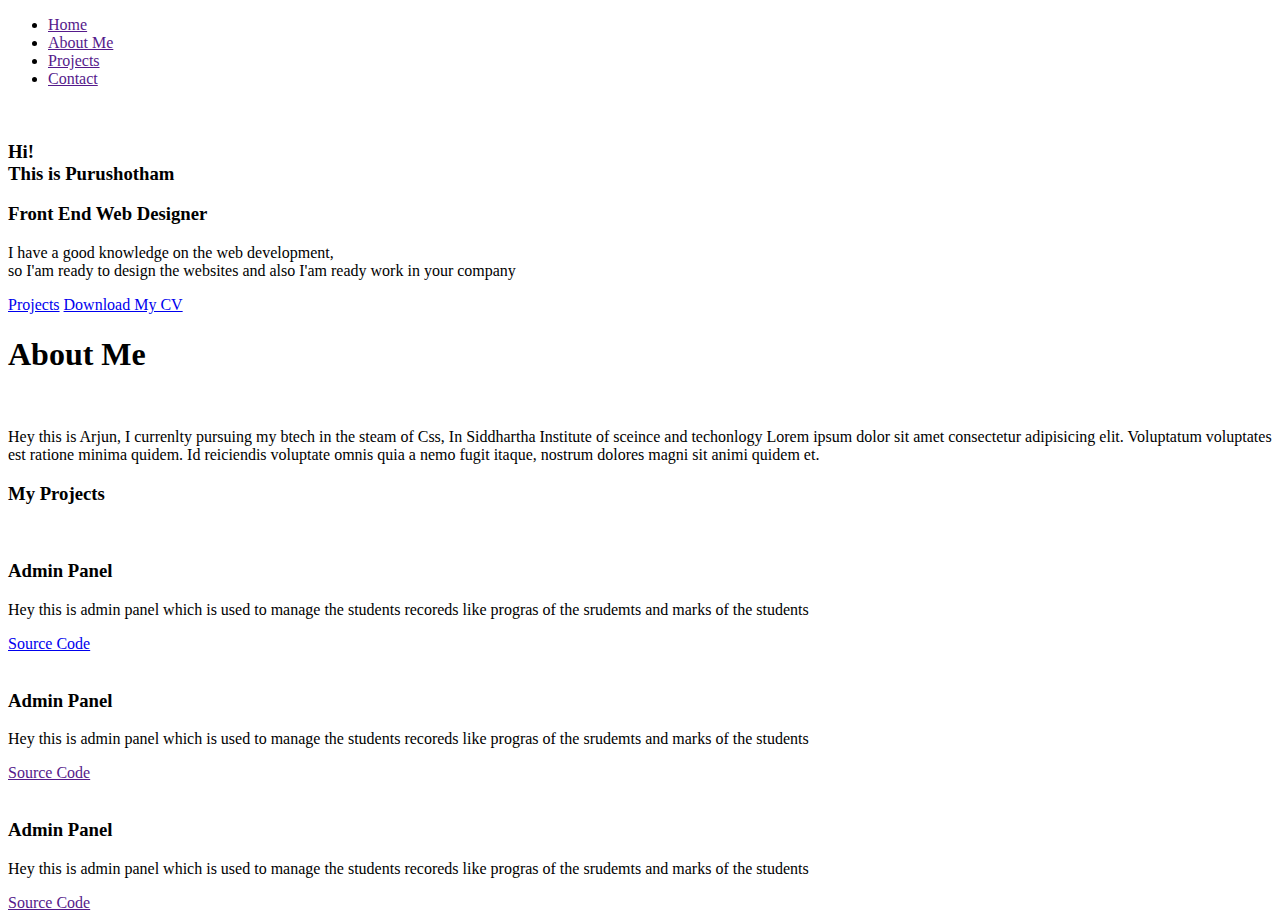
==== index.html @ fcef6766 "Add files via upload" ====
<!DOCTYPE html>
<html lang="en">

<head>
    <meta charset="UTF-8">
    <meta name="viewport" content="width=device-width, initial-scale=1.0">
    <link rel="stylesheet" href="style.css">
    <title>Purushotham Kandheri Portfolio Website</title>


    <!-- this are the libraries for the google fonts -->
    <link rel="preconnect" href="https://fonts.googleapis.com">
    <link rel="preconnect" href="https://fonts.gstatic.com" crossorigin>
    <link href="https://fonts.googleapis.com/css2?family=Bebas+Neue&display=swap" rel="stylesheet">



    <!-- font awensome link libraies  -->
    <link rel="stylesheet" href="https://cdnjs.cloudflare.com/ajax/libs/font-awesome/6.6.0/css/all.min.css" integrity="sha512-Kc323vGBEqzTmouAECnVceyQqyqdsSiqLQISBL29aUW4U/M7pSPA/gEUZQqv1cwx4OnYxTxve5UMg5GT6L4JJg==" crossorigin="anonymous" referrerpolicy="no-referrer"
    />
</head>

<body>

    <!-- from here the website starts -->
    <header>

        <div class="navbar">

            <!-- <div class="logo">
                <img src="images/logo image.jpg" alt="">
            </div> -->

            <div class="menu-icon">
                <i class="fa-solid fa-bars"></i>
            </div>

            <nav>
                <ul>
                    <li><a href="">Home</a></li>
                    <li><a href="">About Me</a></li>
                    <li><a href="">Projects</a></li>
                    <li><a href="">Contact</a></li>
                </ul>
            </nav>


        </div>

        <!-- the websites should strat with the content  -->


        <div class="profile-content">

            <!-- profile pic -->
            <div class="profile-photo">
                <img src="images/profile-pic.avif" alt="">
            </div>

            <!-- content -->

            <div class="total-content">

                <div class="name">
                    <h3> <span>Hi!</span> <br> This is
                        <highlight>Purushotham</highlight>
                    </h3>
                </div>
                <div class="designation">
                    <h3>Front End Web Designer</h3>
                </div>
                <div class="about-me">
                    <p>I have a good knowledge on the web development,<br> so I'am ready to design the websites and also I'am ready work in your company </p>
                </div>
                <div class="home-page-btns">
                    <!-- Hire me buttons -->
                    <a href="#projects">Projects</a>
                    <a href="CV Purushotham Kandheri.pdf" download id="Download">Download My CV <i class="fa-solid fa-circle-down"></i></a>
                </div>

                <!-- social media icons -->

                <div class="social-media-icons">
                    <a href=""><i class="fa-brands fa-square-instagram"></i></a>
                    <a href="https://www.linkedin.com/in/purushotham-kandheri/"><i class="fa-brands fa-linkedin"></i></a>
                    <a href=""><i class="fa-brands fa-square-github"></i></a>
                    <a href=""><i class="fa-brands fa-square-twitter"></i></a>
                </div>
            </div>

        </div>
    </header>

    <!-- about section start from here -->


    <section class="about">

        <div class="about-profile-container">
            <h1>About Me</h1>
            <!-- profile pic -->
            <div class="about-profile-pic">
                <img src="images/about-profile-pic.webp" alt="">
            </div>

            <!-- about me content -->
            <div class="about-me-content">
                <p>Hey this is Arjun, I currenlty pursuing my btech in the steam of Css, In Siddhartha Institute of sceince and techonlogy Lorem ipsum dolor sit amet consectetur adipisicing elit. Voluptatum voluptates est ratione minima quidem. Id reiciendis
                    voluptate omnis quia a nemo fugit itaque, nostrum dolores magni sit animi quidem et.</p>
            </div>

            <!-- social media icons -->

            <div class="social-media-icons-about">
                <a href=""><i class="fa-brands fa-square-instagram"></i></a>
                <a href="https://www.linkedin.com/in/purushotham-kandheri/"><i class="fa-brands fa-linkedin"></i></a>
                <a href=""><i class="fa-brands fa-square-github"></i></a>
                <a href=""><i class="fa-brands fa-square-twitter"></i></a>
            </div>
        </div>



    </section>

    <!-- project secrtion -->

    <section class="Projects" id="projects">


        <div class="project-section-title">
            <h3>My Projects</h3>
        </div>

        <div class="project-container">
            <!-- project card - 1 -->
            <div class="projects-card">

                <div class="project-image">
                    <img src="images/Project-1 image.png" alt="">
                </div>

                <div class="project-title">
                    <h3>Admin Panel</h3>
                </div>

                <div class="project-discription">
                    <p>Hey this is admin panel which is used to manage the students recoreds like progras of the srudemts and marks of the students</p>
                </div>

                <div class="project-source-code">
                    <a href="https://fontawesome.com/search?q=menu&o=r">Source Code</a>
                </div>
            </div>
            <!-- project card - 2 -->
            <div class="projects-card">

                <div class="project-image">
                    <img src="images/Project-1 image.png" alt="">
                </div>

                <div class="project-title">
                    <h3>Admin Panel</h3>
                </div>

                <div class="project-discription">
                    <p>Hey this is admin panel which is used to manage the students recoreds like progras of the srudemts and marks of the students</p>
                </div>

                <div class="project-source-code">
                    <a href="">Source Code</a>
                </div>
            </div>
            <!-- project card - 3 -->
            <div class="projects-card">

                <div class="project-image">
                    <img src="images/Project-1 image.png" alt="">
                </div>

                <div class="project-title">
                    <h3>Admin Panel</h3>
                </div>

                <div class="project-discription">
                    <p>Hey this is admin panel which is used to manage the students recoreds like progras of the srudemts and marks of the students</p>
                </div>

                <div class="project-source-code">
                    <a href="">Source Code</a>
                </div>
            </div>
        </div>
    </section>
</body>

</html>
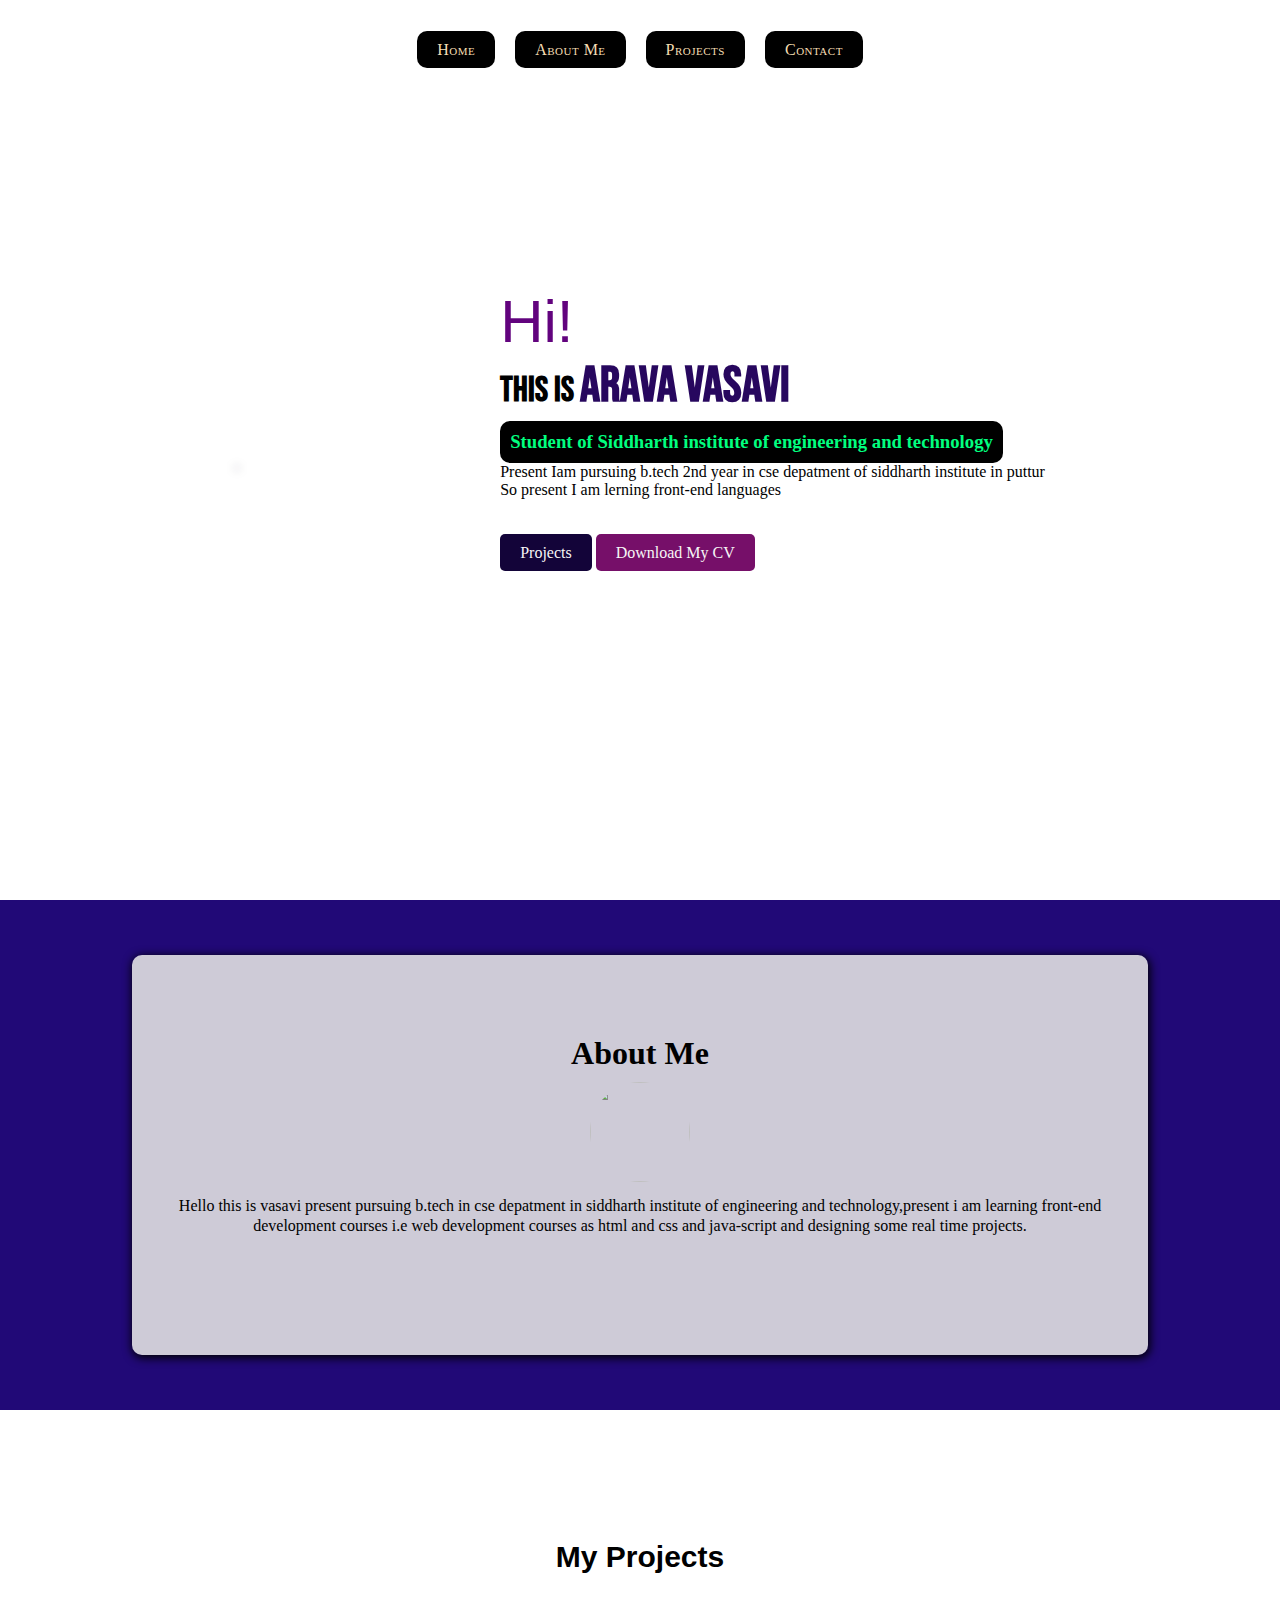
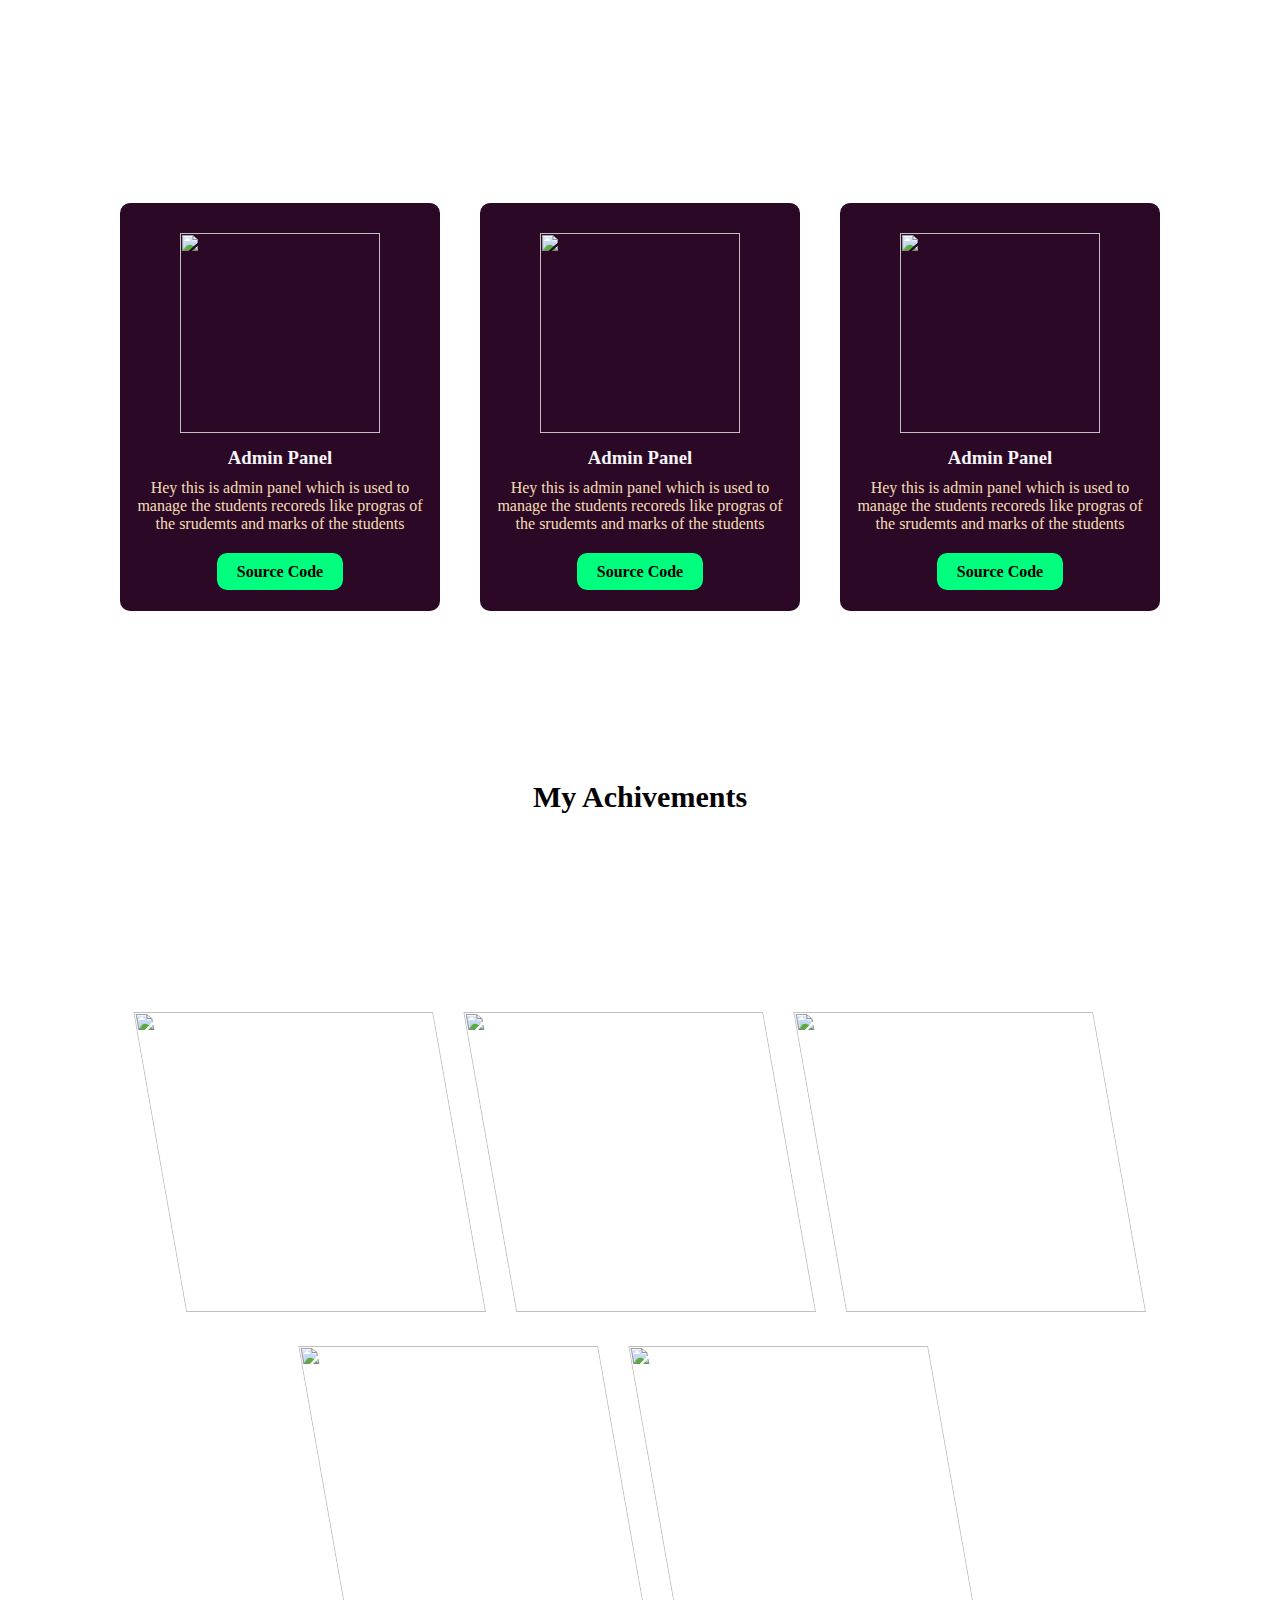
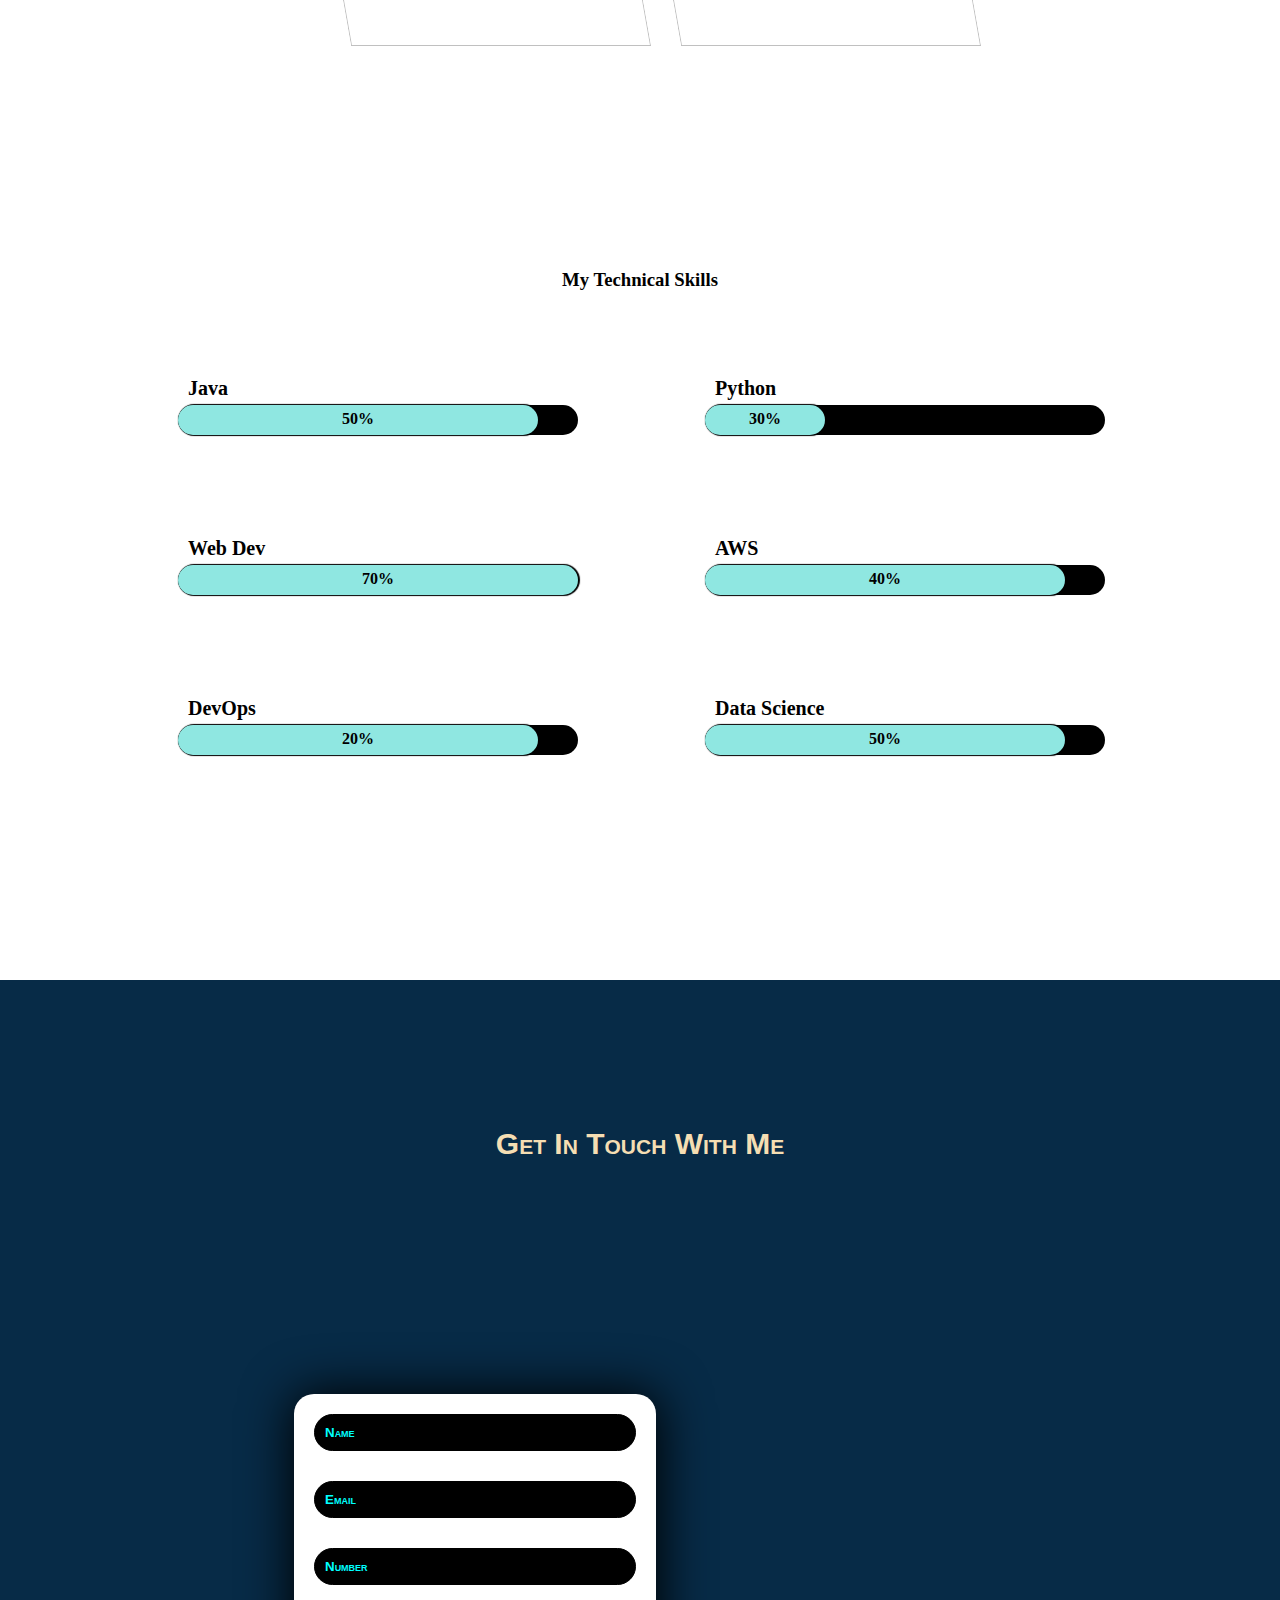
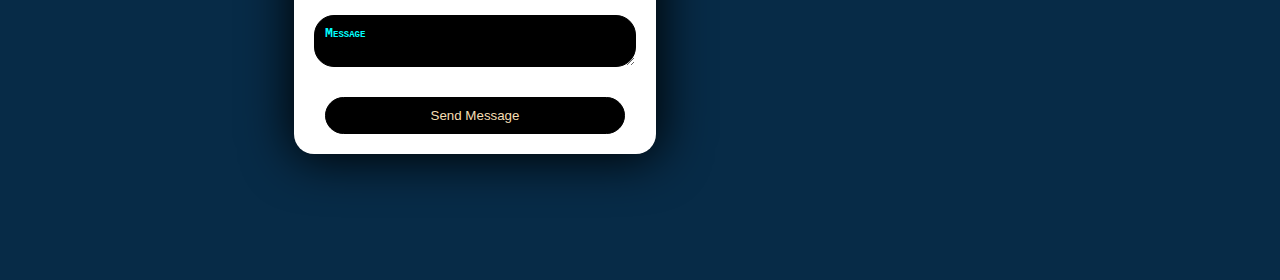
==== commit 4a5c87b9: "added new file" ====
--- a/index.html
+++ b/index.html
@@ -1,197 +1,350 @@
-<!DOCTYPE html>
-<html lang="en">
-
-<head>
-    <meta charset="UTF-8">
-    <meta name="viewport" content="width=device-width, initial-scale=1.0">
-    <link rel="stylesheet" href="style.css">
-    <title>Purushotham Kandheri Portfolio Website</title>
-
-
-    <!-- this are the libraries for the google fonts -->
-    <link rel="preconnect" href="https://fonts.googleapis.com">
-    <link rel="preconnect" href="https://fonts.gstatic.com" crossorigin>
-    <link href="https://fonts.googleapis.com/css2?family=Bebas+Neue&display=swap" rel="stylesheet">
-
-
-
-    <!-- font awensome link libraies  -->
-    <link rel="stylesheet" href="https://cdnjs.cloudflare.com/ajax/libs/font-awesome/6.6.0/css/all.min.css" integrity="sha512-Kc323vGBEqzTmouAECnVceyQqyqdsSiqLQISBL29aUW4U/M7pSPA/gEUZQqv1cwx4OnYxTxve5UMg5GT6L4JJg==" crossorigin="anonymous" referrerpolicy="no-referrer"
-    />
-</head>
-
-<body>
-
-    <!-- from here the website starts -->
-    <header>
-
-        <div class="navbar">
-
-            <!-- <div class="logo">
-                <img src="images/logo image.jpg" alt="">
-            </div> -->
-
-            <div class="menu-icon">
-                <i class="fa-solid fa-bars"></i>
-            </div>
-
-            <nav>
-                <ul>
-                    <li><a href="">Home</a></li>
-                    <li><a href="">About Me</a></li>
-                    <li><a href="">Projects</a></li>
-                    <li><a href="">Contact</a></li>
-                </ul>
-            </nav>
-
-
-        </div>
-
-        <!-- the websites should strat with the content  -->
-
-
-        <div class="profile-content">
-
-            <!-- profile pic -->
-            <div class="profile-photo">
-                <img src="images/profile-pic.avif" alt="">
-            </div>
-
-            <!-- content -->
-
-            <div class="total-content">
-
-                <div class="name">
-                    <h3> <span>Hi!</span> <br> This is
-                        <highlight>Purushotham</highlight>
-                    </h3>
-                </div>
-                <div class="designation">
-                    <h3>Front End Web Designer</h3>
-                </div>
-                <div class="about-me">
-                    <p>I have a good knowledge on the web development,<br> so I'am ready to design the websites and also I'am ready work in your company </p>
-                </div>
-                <div class="home-page-btns">
-                    <!-- Hire me buttons -->
-                    <a href="#projects">Projects</a>
-                    <a href="CV Purushotham Kandheri.pdf" download id="Download">Download My CV <i class="fa-solid fa-circle-down"></i></a>
-                </div>
-
-                <!-- social media icons -->
-
-                <div class="social-media-icons">
-                    <a href=""><i class="fa-brands fa-square-instagram"></i></a>
-                    <a href="https://www.linkedin.com/in/purushotham-kandheri/"><i class="fa-brands fa-linkedin"></i></a>
-                    <a href=""><i class="fa-brands fa-square-github"></i></a>
-                    <a href=""><i class="fa-brands fa-square-twitter"></i></a>
-                </div>
-            </div>
-
-        </div>
-    </header>
-
-    <!-- about section start from here -->
-
-
-    <section class="about">
-
-        <div class="about-profile-container">
-            <h1>About Me</h1>
-            <!-- profile pic -->
-            <div class="about-profile-pic">
-                <img src="images/about-profile-pic.webp" alt="">
-            </div>
-
-            <!-- about me content -->
-            <div class="about-me-content">
-                <p>Hey this is Arjun, I currenlty pursuing my btech in the steam of Css, In Siddhartha Institute of sceince and techonlogy Lorem ipsum dolor sit amet consectetur adipisicing elit. Voluptatum voluptates est ratione minima quidem. Id reiciendis
-                    voluptate omnis quia a nemo fugit itaque, nostrum dolores magni sit animi quidem et.</p>
-            </div>
-
-            <!-- social media icons -->
-
-            <div class="social-media-icons-about">
-                <a href=""><i class="fa-brands fa-square-instagram"></i></a>
-                <a href="https://www.linkedin.com/in/purushotham-kandheri/"><i class="fa-brands fa-linkedin"></i></a>
-                <a href=""><i class="fa-brands fa-square-github"></i></a>
-                <a href=""><i class="fa-brands fa-square-twitter"></i></a>
-            </div>
-        </div>
-
-
-
-    </section>
-
-    <!-- project secrtion -->
-
-    <section class="Projects" id="projects">
-
-
-        <div class="project-section-title">
-            <h3>My Projects</h3>
-        </div>
-
-        <div class="project-container">
-            <!-- project card - 1 -->
-            <div class="projects-card">
-
-                <div class="project-image">
-                    <img src="images/Project-1 image.png" alt="">
-                </div>
-
-                <div class="project-title">
-                    <h3>Admin Panel</h3>
-                </div>
-
-                <div class="project-discription">
-                    <p>Hey this is admin panel which is used to manage the students recoreds like progras of the srudemts and marks of the students</p>
-                </div>
-
-                <div class="project-source-code">
-                    <a href="https://fontawesome.com/search?q=menu&o=r">Source Code</a>
-                </div>
-            </div>
-            <!-- project card - 2 -->
-            <div class="projects-card">
-
-                <div class="project-image">
-                    <img src="images/Project-1 image.png" alt="">
-                </div>
-
-                <div class="project-title">
-                    <h3>Admin Panel</h3>
-                </div>
-
-                <div class="project-discription">
-                    <p>Hey this is admin panel which is used to manage the students recoreds like progras of the srudemts and marks of the students</p>
-                </div>
-
-                <div class="project-source-code">
-                    <a href="">Source Code</a>
-                </div>
-            </div>
-            <!-- project card - 3 -->
-            <div class="projects-card">
-
-                <div class="project-image">
-                    <img src="images/Project-1 image.png" alt="">
-                </div>
-
-                <div class="project-title">
-                    <h3>Admin Panel</h3>
-                </div>
-
-                <div class="project-discription">
-                    <p>Hey this is admin panel which is used to manage the students recoreds like progras of the srudemts and marks of the students</p>
-                </div>
-
-                <div class="project-source-code">
-                    <a href="">Source Code</a>
-                </div>
-            </div>
-        </div>
-    </section>
-</body>
-
+<!DOCTYPE html>
+<html lang="en">
+
+<head>
+    <meta charset="UTF-8">
+    <meta name="viewport" content="width=device-width, initial-scale=1.0">
+    <link rel="stylesheet" href="indexhtml.css">
+    <title>Arava vasavi Portfolio Website</title>
+
+
+    <!-- this are the libraries for the google fonts -->
+    <link rel="preconnect" href="https://fonts.googleapis.com">
+    <link rel="preconnect" href="https://fonts.gstatic.com" crossorigin>
+    <link href="https://fonts.googleapis.com/css2?family=Bebas+Neue&display=swap" rel="stylesheet">
+
+
+
+    <!-- font awensome link libraies  -->
+    <link rel="stylesheet" href="https://cdnjs.cloudflare.com/ajax/libs/font-awesome/6.6.0/css/all.min.css" integrity="sha512-Kc323vGBEqzTmouAECnVceyQqyqdsSiqLQISBL29aUW4U/M7pSPA/gEUZQqv1cwx4OnYxTxve5UMg5GT6L4JJg==" crossorigin="anonymous" referrerpolicy="no-referrer"
+    />
+</head>
+
+<body>
+
+    <!-- from here the website starts -->
+    <header>
+
+        <div class="navbar">
+
+            <!-- <div class="logo">
+                <img src="images/logo image.jpg" alt="">
+            </div> -->
+
+            <div class="menu-icon">
+              <i class="fa-solid fa-bars"></i>
+            </div>
+
+            <nav>
+                <ul>
+                    <li><a href="">Home</a></li>
+                    <li><a href="">About Me</a></li>
+                    <li><a href="">Projects</a></li>
+                    <li><a href="">Contact</a></li>
+                </ul>
+            </nav>
+
+
+        </div>
+
+        <!-- the websites should strat with the content  -->
+
+
+        <div class="profile-content">
+
+            <!-- profile pic -->
+            <div class="profile-photo">
+                <img src="c:\Users\arava\OneDrive\Pictures\Camera Roll\vasa.jpg" alt="">
+            </div>
+
+            <!-- content -->
+
+            <div class="total-content">
+
+                <div class="name">
+                    <h3> <span>Hi!</span> <br> This is
+                        <highlight>Arava vasavi</highlight>
+                    </h3>
+                </div>
+                <div class="designation">
+                    <h3>Student of Siddharth institute of engineering and technology</h3>
+                    <p>Present Iam pursuing b.tech 2nd year in cse depatment of siddharth institute in puttur <br> So present I am lerning front-end languages </p>
+                </div>
+                <div class="home-page-btns">
+                    <!-- Hire me buttons -->
+                    <a href="#projects">Projects</a>
+                    <a href="c:\Users\arava\OneDrive\Pictures\Camera Roll\cv.jpg" download id="Download">Download My CV <i class="fa-solid fa-circle-down"></i></a>
+                </div>
+
+                <!-- social media icons -->
+
+                <div class="social-media-icons">
+                    <a href=""><i class="fa-brands fa-square-instagram"></i></a>
+                    <a href="https://www.linkedin.com/in/purushotham-kandheri/"><i class="fa-brands fa-linkedin"></i></a>
+                    <a href=""><i class="fa-brands fa-square-github"></i></a>
+                    <a href=""><i class="fa-brands fa-square-twitter"></i></a>
+                </div>
+            </div>
+
+        </div>
+    </header>
+
+    <!-- about section start from here -->
+
+
+    <section class="about">
+
+        <div class="about-profile-container">
+            <h1>About Me</h1>
+            <!-- profile pic -->
+            <div class="about-profile-pic">
+                <img src="c:\Users\arava\OneDrive\Pictures\Camera Roll\vasa.jpg" alt="">
+            </div>
+
+            <!-- about me content -->
+            <div class="about-me-content">
+                <p>Hello this is vasavi present pursuing b.tech in cse depatment in siddharth institute of engineering and  technology,present i am learning front-end development courses 
+                    i.e web development courses as html and css and java-script and designing some real time projects.
+                </p>
+            </div>
+
+            <!-- social media icons -->
+
+            <div class="social-media-icons-about">
+                <a href=""><i class="fa-brands fa-square-instagram"></i></a>
+                <a href="https://www.linkedin.com/in/arava-vasavi-3314682b7/?lipi=urn%3Ali%3Apage%3Ad_flagship3_feed%3BKDUOK2qYQQu0h6FYlkZNrw%3D%3D"><i class="fa-brands fa-linkedin"></i></a>
+                <a href=""><i class="fa-brands fa-square-github"></i></a>
+                <a href=""><i class="fa-brands fa-square-twitter"></i></a>
+            </div>
+        </div>
+
+
+
+    </section>
+
+    <!-- project secrtion -->
+
+    <section class="Projects" id="projects">
+
+
+        <div class="project-section-title">
+            <h3>My Projects</h3>
+        </div>
+
+        <div class="project-container">
+            <!-- project card - 1 -->
+            <div class="projects-card">
+
+                <div class="project-image">
+                    <img src="file:///C:/Users/arava/OneDrive/Desktop/html/idcard.html" alt="">
+                </div>
+
+                <div class="project-title">
+                    <h3>Admin Panel</h3>
+                </div>
+
+                <div class="project-discription">
+                    <p>Hey this is admin panel which is used to manage the students recoreds like progras of the srudemts and marks of the students</p>
+                </div>
+
+                <div class="project-source-code">
+                    <a href="https://fontawesome.com/search?q=menu&o=r">Source Code</a>
+                </div>
+            </div>
+            <!-- project card - 2 -->
+            <div class="projects-card">
+
+                <div class="project-image">
+                    <img src="images/Project-1 image.png" alt="">
+                </div>
+
+                <div class="project-title">
+                    <h3>Admin Panel</h3>
+                </div>
+
+                <div class="project-discription">
+                    <p>Hey this is admin panel which is used to manage the students recoreds like progras of the srudemts and marks of the students</p>
+                </div>
+
+                <div class="project-source-code">
+                    <a href="">Source Code</a>
+                </div>
+            </div>
+            <!-- project card - 3 -->
+            <div class="projects-card">
+
+                <div class="project-image">
+                    <img src="images/Project-1 image.png" alt="">
+                </div>
+
+                <div class="project-title">
+                    <h3>Admin Panel</h3>
+                </div>
+
+                <div class="project-discription">
+                    <p>Hey this is admin panel which is used to manage the students recoreds like progras of the srudemts and marks of the students</p>
+                </div>
+
+                <div class="project-source-code">
+                    <a href="">Source Code</a>
+                </div>
+            </div>
+        </div>
+    </section>
+
+
+
+
+    <!-- certificate sections  -->
+
+
+    <section class="Certificate-section">
+        <div class="certificate-section-title">
+            <h3>My Achivements</h3>
+        </div>
+        <div class="cerificate-holder">
+            <div class="certificate">
+                <a href="images/certificate-1.webp"> <img src="images/certificate-1.webp" alt=""></a>
+            </div>
+            <div class="certificate">
+                <a href="images/certificate-2.webp"> <img src="images/certificate-2.webp" alt=""></a>
+            </div>
+            <div class="certificate">
+                <a href="images/certificate-3.webp"> <img src="images/certificate-3.webp" alt=""> </a>
+            </div>
+            <div class="certificate">
+                <a href="images/certificate-4.webp"> <img src="images/certificate-4.webp" alt=""></a>
+            </div>
+            <div class="certificate" id="top-certificate">
+                <a href="images/certificate-5.webp"> <img src="images/certificate-5.webp" alt=""></a>
+            </div>
+            
+        </div>
+    </section>
+
+
+    <!-- skills sections design -->
+    <div class="skills">
+
+
+        <h3>My Technical Skills</h3>
+
+
+        <div class="skill-sets">
+
+
+            <div class="skill-board">
+
+                <label>Java</label>
+                <div class="java-outer-box">
+
+                    <div class="java-prograss prograss">
+                        <h4>50%</h4>
+                    </div>
+
+                </div>
+            </div>
+
+            <div class="skill-board">
+
+                <label>Python</label>
+                <div class="python-outer-box">
+
+                    <div class="python-prograss prograss">
+                        <h4>30%</h4>
+                    </div>
+
+                </div>
+            </div>
+
+            <div class="skill-board">
+
+                <label>Web Dev</label>
+                <div class="web-outer-box">
+
+                    <div class="web-prograss prograss">
+                        <h4>70%</h4>
+                    </div>
+
+                </div>
+            </div>
+
+            <div class="skill-board">
+
+                <label>AWS</label>
+                <div class="aws-outer-box">
+
+                    <div class="aws-prograss prograss">
+                        <h4>40%</h4>
+                    </div>
+
+                </div>
+            </div>
+
+            <div class="skill-board">
+
+                <label>DevOps</label>
+                <div class="aws-outer-box">
+
+                    <div class="aws-prograss prograss">
+                        <h4>20%</h4>
+                    </div>
+
+                </div>
+            </div>
+
+            <div class="skill-board">
+
+                <label>Data Science</label>
+                <div class="aws-outer-box">
+
+                    <div class="aws-prograss prograss">
+                        <h4>50%</h4>
+                    </div>
+
+                </div>
+            </div>
+        </div>
+
+    </div>
+
+
+
+    <!-- contact section design  -->
+
+    <div class="contact">
+
+        <div class="contact-title">
+            <h3>Get In Touch With Me</h3>
+        </div>
+
+        <div class="contact-holder">
+
+            <form>
+                <input type="text" name="" id="" placeholder="Name">
+                <input type="email" name="" id="" placeholder="Email">
+                <input type="ph" name="" id="" placeholder="Number">
+                <textarea name="" id="" value="Message " placeholder="Message"></textarea>
+                <input type="submit" value="Send Message" name="" id="">
+            </form>
+
+            <!-- google map dsign  -->
+            <div class="google-map">
+                <iframe src="https://maps.app.goo.gl/ZzDZdHCEJAVnCREMA"
+                    style="border:0;" allowfullscreen="" loading="lazy" referrerpolicy="no-referrer-when-downgrade"></iframe>
+            </div>
+
+            <!-- social - media icons -->
+
+            <div class="contact-social-media-icons">
+                <a href=""><i class="fa-brands fa-square-instagram"></i></a>
+                <a href="https://www.linkedin.com/in/arava-vasavi-3314682b7/?lipi=urn%3Ali%3Apage%3Ad_flagship3_feed%3BKDUOK2qYQQu0h6FYlkZNrw%3D%3D"><i class="fa-brands fa-linkedin"></i></a>
+            
+                <a href=""><i class="fa-brands fa-square-github"></i></a>
+                <a href=""><i class="fa-brands fa-square-twitter"></i></a>
+            </div>
+        </div>
+    </div>
+</body>
+
 </html>--- a/indexhtml.css
+++ b/indexhtml.css
@@ -0,0 +1,626 @@
+* {
+    margin: 0;
+    padding: 0;
+    border: 0;
+}
+
+html,
+body {
+    overflow-x: hidden;
+   scroll-behavior: smooth;
+}
+
+header {
+    min-height: 100vh;
+    max-width: 100%;
+    background: #fff;
+}
+
+
+.navbar {
+    min-height: 100px;
+    max-width: 100%;
+    /* background-image: linear-gradient(to right top, #d16ba5, #c777b9, #ba83ca, #aa8fd8, #9a9ae1, #8aa7ec, #79b3f4, #69bff8, #52cffe, #41dfff, #46eefa, #5ffbf1); */
+    display: flex;
+    align-items: center;
+    justify-content: center;
+}
+
+
+.navbar ul {
+    display: flex;
+    align-items: center;
+    justify-content: center;
+}
+
+li {
+    list-style: none;
+}
+
+.navbar a {
+    margin: 10px;
+    background: #000;
+    color: wheat;
+    text-decoration: none;
+    padding: 10px 20px;
+    border-radius: 10px;
+    font-variant: small-caps;
+    letter-spacing: normal;
+    letter-spacing: .5px;
+    transition: .5s;
+}
+
+.navbar a:hover {
+    background-image: linear-gradient(to right top, #d16ba5, #c777b9, #ba83ca, #aa8fd8, #9a9ae1, #8aa7ec, #79b3f4, #69bff8, #52cffe, #41dfff, #46eefa, #5ffbf1);
+    color: #000;
+    box-shadow: 1px 1px 2px 3px rgb(33, 52, 136);
+    font-weight: bolder;
+}
+
+.profile-content {
+    min-height: 80vh;
+    max-width: 100%;
+    display: flex;
+    align-items: center;
+    justify-content: space-evenly;
+    flex-direction: row;
+    gap: 30px;
+}
+
+@media(max-width:768px) {
+    .profile-content {
+        flex-direction: column-reverse;
+        padding: 20px;
+    }
+}
+
+.name {
+    font-family: "Bebas Neue", sans-serif;
+    font-weight: 400;
+    font-style: normal;
+    font-size: 30px;
+}
+
+.name span {
+    color: #62037e;
+    font-size: 60px;
+    font-family: 'Franklin Gothic Medium', 'Arial Narrow', Arial, sans-serif;
+    font-weight: 400;
+    font-style: normal;
+}
+
+.designation h3 {
+    color: springgreen;
+    background: black;
+    width: fit-content;
+    padding: 10px;
+    border-radius: 10px;
+}
+
+highlight {
+    font-size: 50px;
+    color: #27075e;
+}
+
+.about-me {
+    margin-top: 15px;
+}
+
+.about-me p {
+    font-size: 18px;
+}
+
+.home-page-btns {
+    min-height: 50px;
+    max-width: 100%;
+    margin-top: 40px;
+}
+
+.home-page-btns a {
+    text-decoration: none;
+    background: rgb(19, 4, 57);
+    color: rgb(246, 246, 246);
+    padding: 10px 20px;
+    border-radius: 5px;
+}
+
+.total-content {
+    display: flex;
+    align-items: start;
+    justify-content: space-around;
+    flex-direction: column;
+    gap: 5px;
+}
+
+#Download {
+    background: #760f69;
+}
+
+.profile-photo img {
+    height: 400px;
+    border-radius: 10px;
+    box-shadow: 2px 3px 10px 1px rgb(33, 14, 50);
+}
+
+.social-media-icons {
+    min-height: 10px;
+    max-width: fit-content;
+    background: transparent;
+    display: flex;
+    align-items: center;
+    justify-content: space-around;
+    flex-wrap: wrap;
+}
+
+.social-media-icons i {
+    padding: 10px;
+    font-size: 30px;
+    transition: .5s;
+}
+
+@media(max-width:768px) {
+    nav {
+        display: none;
+    }
+}
+
+.menu-icon {
+    position: absolute;
+    float: center;
+    left: 30px;
+    top: 10px;
+    display:none;
+}
+
+.menu-icon i {
+    font-size: 50px;
+    margin: 10px;
+}
+
+@media(max-width:768px) {
+    .menu-icon {
+        display: block;
+    }
+}
+
+.social-media-icons i:hover {
+    transform: translateY(-10px);
+}
+
+
+/* about section design */
+
+.about {
+    min-height: 50vh;
+    max-width: 100%;
+    display: flex;
+    align-items: center;
+    justify-content: center;
+    background: #210977;
+    padding: 30px;
+}
+
+.about-profile-pic img {
+    height: 100px;
+    width: 100px;
+    border-radius: 50%;
+}
+
+.about-profile-container {
+    min-height: 40vh;
+    max-width: 80%;
+    background: rgba(225, 225, 225, .9);
+    display: flex;
+    align-items: center;
+    justify-content: center;
+    flex-direction: column;
+    padding: 20px;
+    border-radius: 10px;
+    box-shadow: 1px 2px 10px 1px black;
+    color: black;
+    position: relative;
+    text-align: center;
+}
+
+
+/* .about-profile-container h1 {
+    position: absolute;
+    float: left;
+    left: 10px;
+    top: 10px;
+} */
+
+.about-profile-container h1 {
+    margin-top: 10px;
+    margin-bottom: 10px;
+}
+
+.about-me-content p {
+    line-height: 20px;
+    text-align: center;
+    margin-top: 10px;
+}
+
+.social-media-icons-about {
+    margin-top: 10px;
+    display: flex;
+}
+
+.social-media-icons-about i {
+    color: rgb(89, 15, 99);
+    font-size: 35px;
+    margin: 10px;
+    transition: .5s;
+}
+
+.social-media-icons-about i:hover {
+    transform: scale(1.3);
+}
+
+
+/* project section design start from here */
+
+.Projects {
+    min-height: 100vh;
+    max-width: 100%;
+    background: transparent;
+    display: flex;
+    align-items: center;
+    justify-content: space-around;
+    flex-direction: column;
+    color: black;
+    padding: 20px;
+}
+
+.project-container {
+    display: flex;
+    align-items: center;
+    justify-content: space-around;
+    gap: 40px;
+    flex-wrap: wrap;
+    padding: 10px;
+}
+
+.project-section-title h3 {
+    color: black;
+    font-size: 30px;
+    font-weight: 700;
+    font-family: 'Lucida Sans', 'Lucida Sans Regular', 'Lucida Grande', 'Lucida Sans Unicode', Geneva, Verdana, sans-serif;
+}
+
+.projects-card {
+    min-height: 300px;
+    max-width: 300px;
+    background: #2c0827;
+    display: flex;
+    justify-content: center;
+    align-items: center;
+    flex-direction: column;
+    padding: 10px;
+    border-radius: 10px;
+    gap: 10px;
+    padding-bottom: 30px;
+    padding-top: 30px;
+    transition: .5s;
+}
+
+.projects-card:hover {
+    box-shadow: 1px 1px 20px 2px black;
+}
+
+.project-image img {
+    height: 200px;
+    width: 200px;
+}
+
+.project-title h3 {
+    color: whitesmoke;
+}
+
+.project-discription p {
+    color: wheat;
+    text-align: center;
+}
+
+.project-source-code {
+    margin-top: 20px;
+}
+
+.project-source-code a {
+    padding: 10px 20px;
+    background: springgreen;
+    border-radius: 10px;
+    color: black;
+    font-weight: 800;
+    text-decoration: none;
+    transition: .5s;
+}
+
+.project-source-code a:hover {
+    background: black;
+    color: whitesmoke;
+    box-shadow: 1px 1px 20px 2px white;
+}
+
+
+/* certificate section design */
+
+.Certificate-section {
+    min-height: 100vh;
+    max-width: 100%;
+    display: flex;
+    align-items: center;
+    justify-content: space-between;
+    flex-direction: column;
+    padding-bottom: 30px;
+}
+
+.certificate-section-title {
+    position: relative;
+    top: 30px;
+}
+
+.certificate-section-title h3 {
+    color: #000;
+    font-size: 30px;
+    text-align: center;
+}
+
+.certificate {
+    box-shadow: 1px 2px 3px 1px white;
+    transition: .8s;
+    transform: skew(10deg);
+}
+
+.certificate:hover {
+    transform: skew(0deg);
+}
+
+.certificate img {
+    height: 300px;
+    width: 300px;
+}
+
+.cerificate-holder {
+    display: flex;
+    align-items: center;
+    justify-content: center;
+    flex-wrap: wrap;
+    gap: 30px;
+    margin-top: 60px;
+}
+
+
+/* animtion effect for top certificate or pertoicular certificate */
+
+#top-certificate {
+    animation: .9s certificate infinite;
+}
+
+@keyframes certificate {
+    0% {
+        transform: scale(0.8);
+    }
+    50% {
+        transform: scale(0.9);
+    }
+    100% {
+        transform: scale(1);
+    }
+}
+
+
+/* skill section design  */
+
+.skills {
+    min-height: 100vh;
+    max-width: 100%;
+    background: white;
+    display: flex;
+    align-items: center;
+    justify-content: center;
+    flex-direction: column;
+}
+
+.skill-section-title {
+    position: relative;
+    top: 30px;
+}
+
+.skill-section-title h3 {
+    text-align: center;
+    font-size: 30px;
+    font-variant: small-caps;
+}
+
+.skill-sets {
+    margin-top: 50px;
+    min-height: 50vh;
+    min-width: 80%;
+    /* background: pink; */
+    display: grid;
+    grid-template-columns: repeat(2, 1fr);
+    align-items: center;
+    padding-left: 100px;
+    gap: 30px;
+}
+
+@media(max-width:768px) {
+    .skill-sets {
+        grid-template-columns: repeat(1, 1fr);
+        padding: 10px;
+        padding-left: 0px;
+    }
+}
+
+.java-outer-box,
+.python-outer-box,
+.web-outer-box,
+.aws-outer-box {
+    min-height: 30px;
+    max-width: 400px;
+    background: rgb(0, 0, 0);
+    border-radius: 20px;
+}
+
+.java-prograss,
+.python-prograss,
+.web-prograss,
+.aws-prograss {
+    background: rgb(143, 231, 225);
+    height: 30px;
+    text-align: center;
+    box-shadow: 1px 0px 1px 1px black;
+    /* border-top-right-radius: 80px;
+    border-bottom-right-radius: 80px; */
+    border-radius: 20px;
+}
+
+.java-prograss {
+    max-width: 90%;
+}
+
+.python-prograss {
+    max-width: 30%;
+}
+
+.web-prograss {
+    max-width: 100%;
+}
+
+.aws-prograss {
+    max-width: 90%;
+}
+
+.prograss h4 {
+    margin-top: 5px;
+    padding-top: 5px;
+}
+
+label {
+    font-weight: bolder;
+    font-size: 20px;
+    margin-left: 10px;
+}
+
+
+/* contact section design */
+
+.contact {
+    min-height: 100vh;
+    max-width: 100%;
+    background: rgb(7, 43, 71);
+    display: flex;
+    flex-direction: column;
+    justify-content: space-around;
+    align-items: center;
+}
+
+.contact-title {
+    position: relative;
+    top: 20px;
+}
+
+.contact-title h3 {
+    text-align: center;
+    font-variant: small-caps;
+    font-weight: bolder;
+    font-size: 30px;
+    color: wheat;
+    font-family: 'Trebuchet MS', 'Lucida Sans Unicode', 'Lucida Grande', 'Lucida Sans', Arial, sans-serif;
+}
+
+form {
+    min-height: 300px;
+    max-width: 400px;
+    background: white;
+    display: flex;
+    align-items: center;
+    justify-content: center;
+    flex-direction: column;
+    gap: 30px;
+    padding: 20px;
+    border-radius: 20px;
+    color: black;
+    box-shadow: 1px 1px 50px 3px black;
+}
+
+input,
+textarea {
+    border-radius: 20px;
+    border: 1px solid black;
+    padding: 10px;
+    min-width: 300px;
+    background: #000;
+    color: wheat;
+}
+
+::placeholder {
+    font-weight: 700;
+    color: aqua;
+    font-variant: small-caps;
+}
+
+.contact-holder {
+    display: flex;
+    flex-wrap: wrap;
+    align-items: center;
+    justify-content: center;
+    gap: 10px;
+}
+
+
+/* @media(max-width:768px) {
+    .contact-holder {
+        flex-direction: column;
+    }
+} */
+
+
+/* google maps design */
+
+.google-map {
+    min-height: 300px;
+    max-width: 300px;
+    display: flex;
+    align-items: center;
+    justify-content: center;
+}
+
+iframe {
+    min-height: 300px;
+    width: 300px;
+}
+
+
+/* contact social media icons */
+
+.contact-social-media-icons {
+    display: flex;
+    flex-direction: column;
+    gap: 20px;
+    padding-left: 10px;
+}
+
+.contact-social-media-icons i {
+    font-size: 30px;
+    transition: .5s;
+    color: aqua;
+    font-weight: 900;
+}
+
+.contact-social-media-icons i:hover {
+    /* transform: translateY(-10px); */
+    transform: translateX(10px);
+    color: #760f69;
+}
+
+@media(max-width:768px) {
+    .contact-social-media-icons {
+        display: none;
+    }
+    /* .contact-holder {
+        flex-direction: column-reverse;
+        flex-wrap: wrap-reverse;
+    } */
+}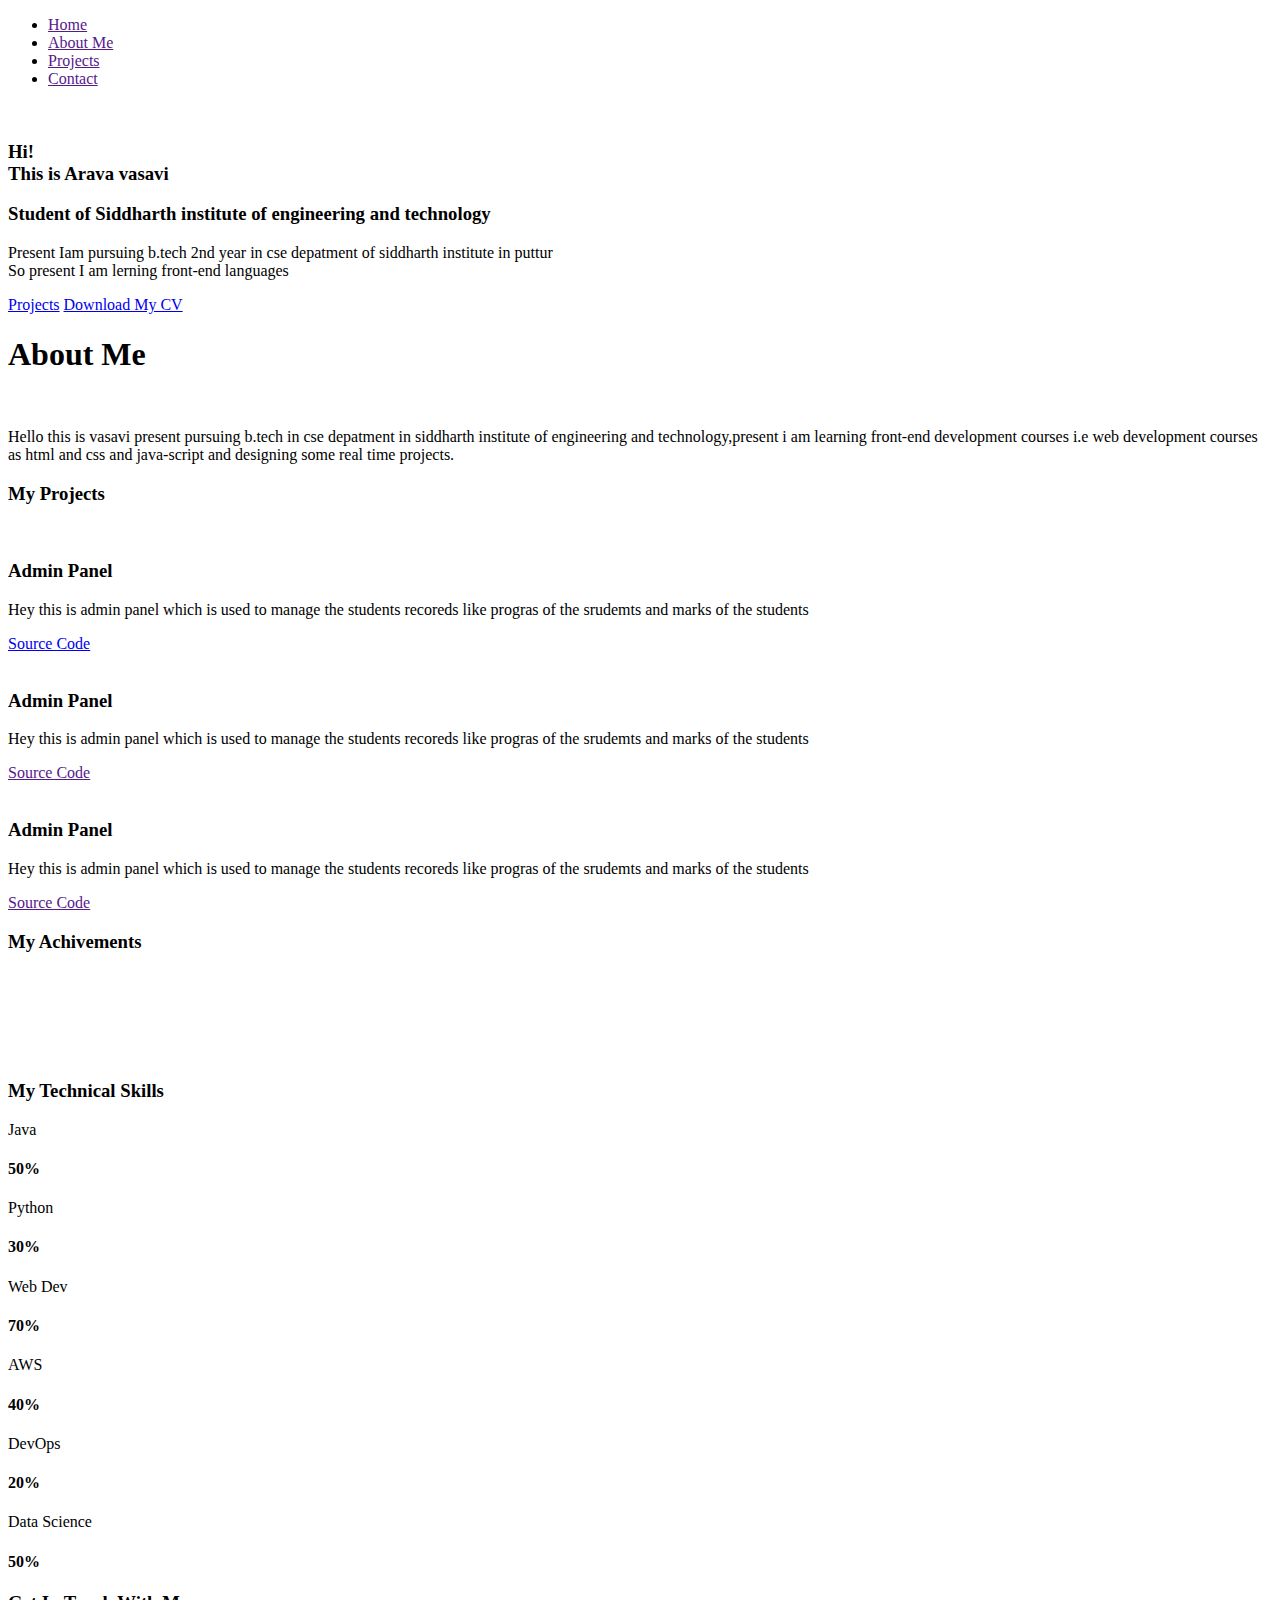
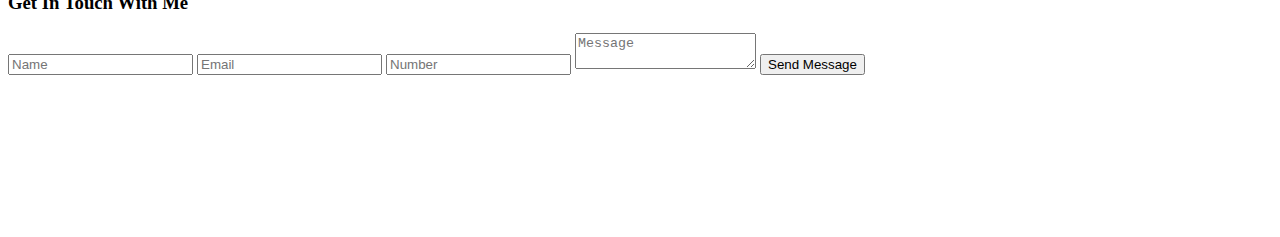
==== commit 452054ce: "Rename HTML file to index.html" ====
--- a/index.html
+++ b/index.html
@@ -330,7 +330,7 @@
 
             <!-- google map dsign  -->
             <div class="google-map">
-                <iframe src="https://maps.app.goo.gl/ZzDZdHCEJAVnCREMA"
+                <iframe src="c:\Users\arava\OneDrive\Pictures\WhatsApp Image 2024-10-17 at 14.49.19_75816724.jpg"
                     style="border:0;" allowfullscreen="" loading="lazy" referrerpolicy="no-referrer-when-downgrade"></iframe>
             </div>
 
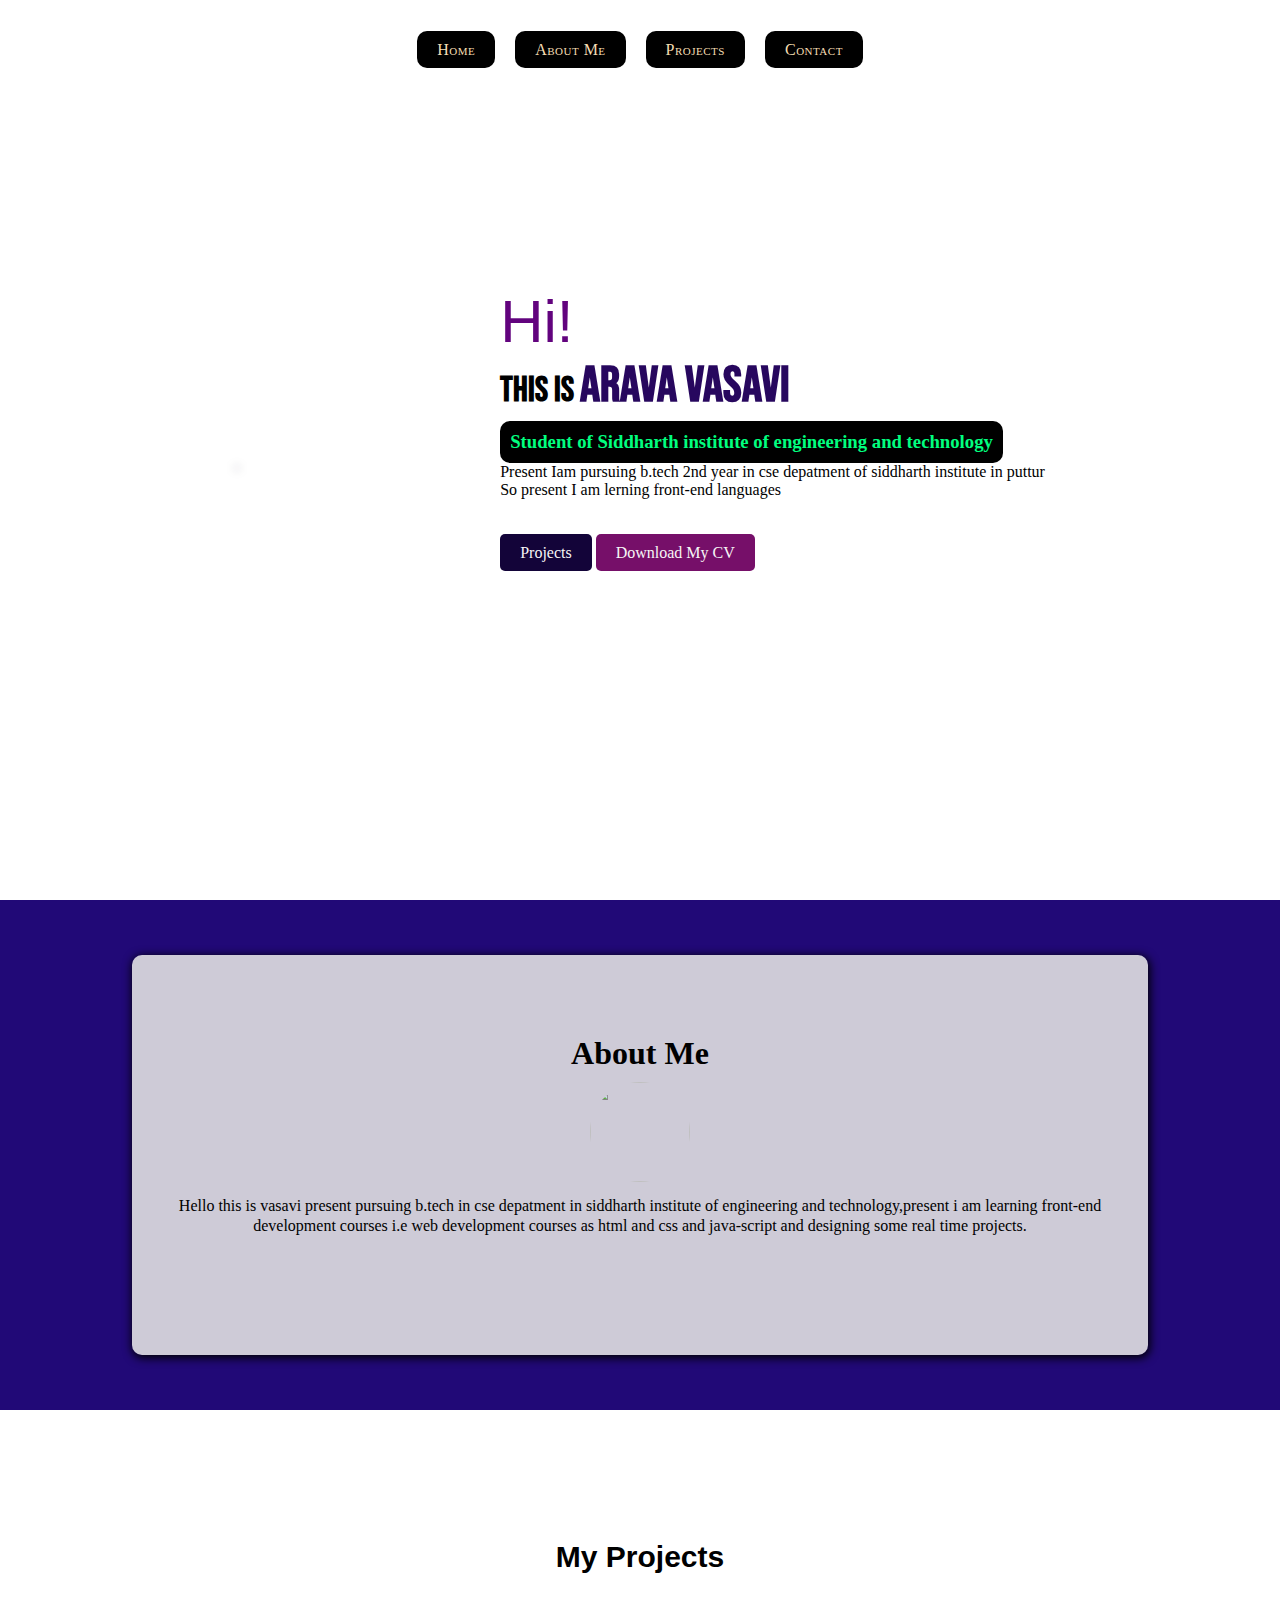
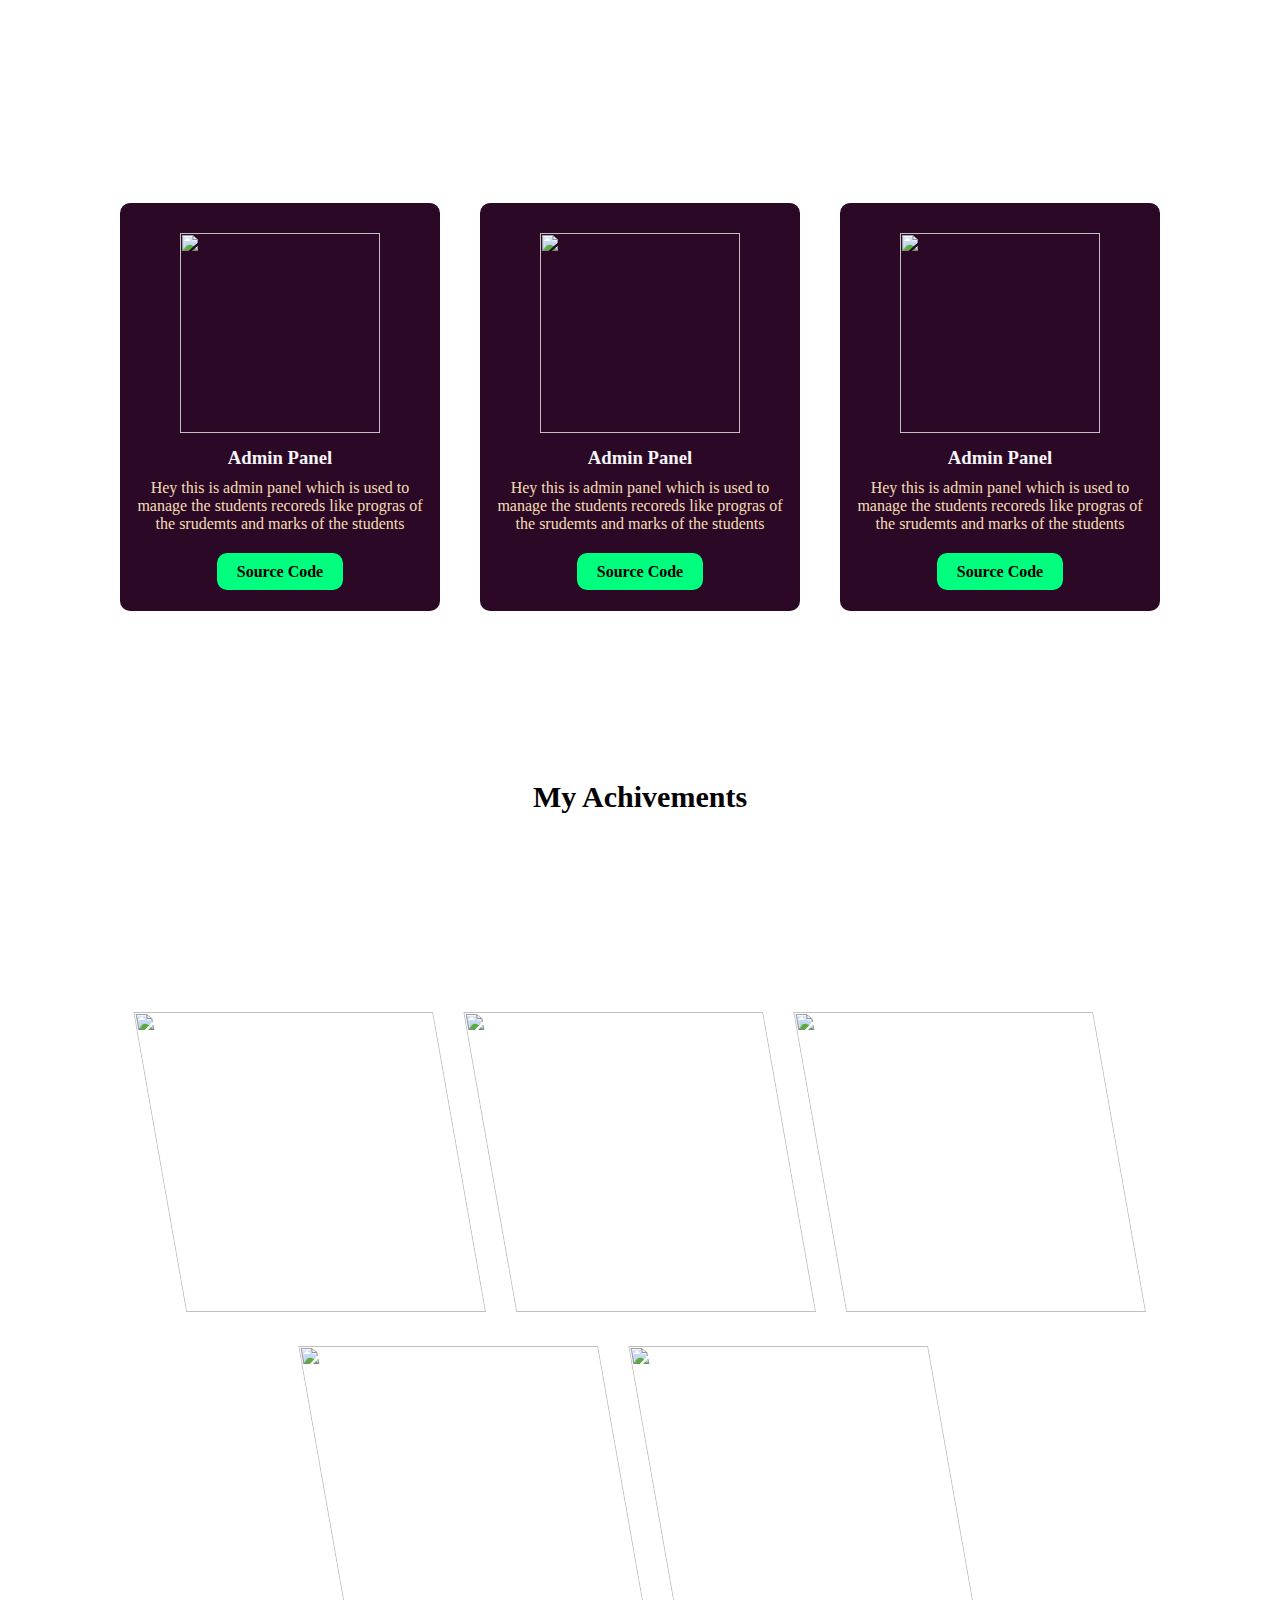
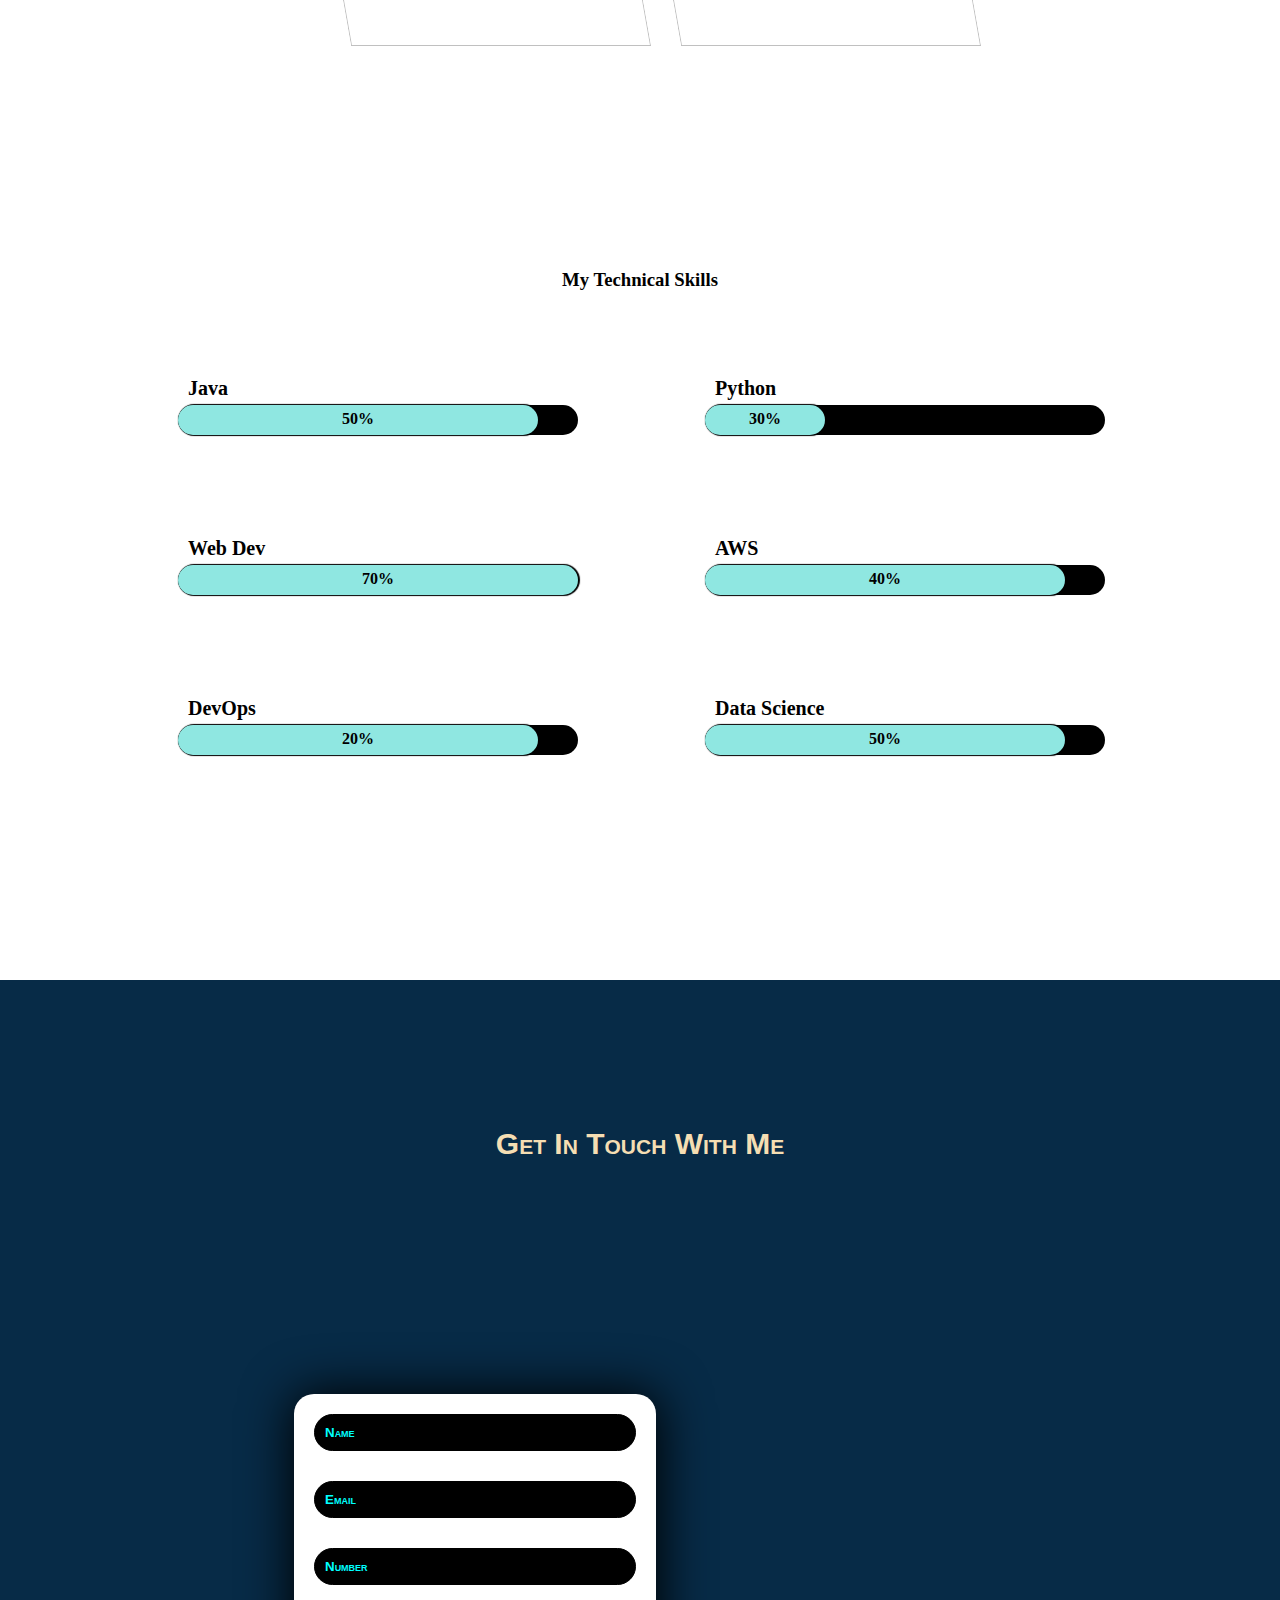
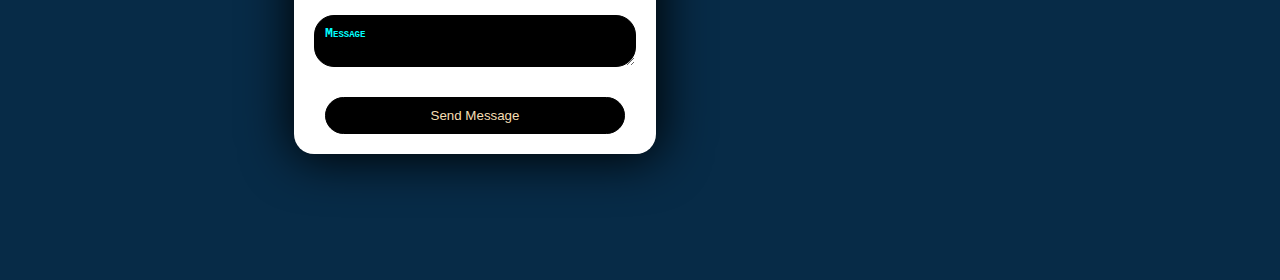
==== commit cc422d2e: "Renamed HTML file to index.html" ====
--- a/index.html
+++ b/index.html
@@ -4,7 +4,7 @@
 <head>
     <meta charset="UTF-8">
     <meta name="viewport" content="width=device-width, initial-scale=1.0">
-    <link rel="stylesheet" href="indexhtml.css">
+    <link rel="stylesheet" href="portofoliohtml.css">
     <title>Arava vasavi Portfolio Website</title>
 
 
@@ -330,7 +330,7 @@
 
             <!-- google map dsign  -->
             <div class="google-map">
-                <iframe src="c:\Users\arava\OneDrive\Pictures\WhatsApp Image 2024-10-17 at 14.49.19_75816724.jpg"
+                <iframe src="https://maps.app.goo.gl/ZzDZdHCEJAVnCREMA"
                     style="border:0;" allowfullscreen="" loading="lazy" referrerpolicy="no-referrer-when-downgrade"></iframe>
             </div>
 
--- a/portofoliohtml.css
+++ b/portofoliohtml.css
@@ -0,0 +1,626 @@
+* {
+    margin: 0;
+    padding: 0;
+    border: 0;
+}
+
+html,
+body {
+    overflow-x: hidden;
+   scroll-behavior: smooth;
+}
+
+header {
+    min-height: 100vh;
+    max-width: 100%;
+    background: #fff;
+}
+
+
+.navbar {
+    min-height: 100px;
+    max-width: 100%;
+    /* background-image: linear-gradient(to right top, #d16ba5, #c777b9, #ba83ca, #aa8fd8, #9a9ae1, #8aa7ec, #79b3f4, #69bff8, #52cffe, #41dfff, #46eefa, #5ffbf1); */
+    display: flex;
+    align-items: center;
+    justify-content: center;
+}
+
+
+.navbar ul {
+    display: flex;
+    align-items: center;
+    justify-content: center;
+}
+
+li {
+    list-style: none;
+}
+
+.navbar a {
+    margin: 10px;
+    background: #000;
+    color: wheat;
+    text-decoration: none;
+    padding: 10px 20px;
+    border-radius: 10px;
+    font-variant: small-caps;
+    letter-spacing: normal;
+    letter-spacing: .5px;
+    transition: .5s;
+}
+
+.navbar a:hover {
+    background-image: linear-gradient(to right top, #d16ba5, #c777b9, #ba83ca, #aa8fd8, #9a9ae1, #8aa7ec, #79b3f4, #69bff8, #52cffe, #41dfff, #46eefa, #5ffbf1);
+    color: #000;
+    box-shadow: 1px 1px 2px 3px rgb(33, 52, 136);
+    font-weight: bolder;
+}
+
+.profile-content {
+    min-height: 80vh;
+    max-width: 100%;
+    display: flex;
+    align-items: center;
+    justify-content: space-evenly;
+    flex-direction: row;
+    gap: 30px;
+}
+
+@media(max-width:768px) {
+    .profile-content {
+        flex-direction: column-reverse;
+        padding: 20px;
+    }
+}
+
+.name {
+    font-family: "Bebas Neue", sans-serif;
+    font-weight: 400;
+    font-style: normal;
+    font-size: 30px;
+}
+
+.name span {
+    color: #62037e;
+    font-size: 60px;
+    font-family: 'Franklin Gothic Medium', 'Arial Narrow', Arial, sans-serif;
+    font-weight: 400;
+    font-style: normal;
+}
+
+.designation h3 {
+    color: springgreen;
+    background: black;
+    width: fit-content;
+    padding: 10px;
+    border-radius: 10px;
+}
+
+highlight {
+    font-size: 50px;
+    color: #27075e;
+}
+
+.about-me {
+    margin-top: 15px;
+}
+
+.about-me p {
+    font-size: 18px;
+}
+
+.home-page-btns {
+    min-height: 50px;
+    max-width: 100%;
+    margin-top: 40px;
+}
+
+.home-page-btns a {
+    text-decoration: none;
+    background: rgb(19, 4, 57);
+    color: rgb(246, 246, 246);
+    padding: 10px 20px;
+    border-radius: 5px;
+}
+
+.total-content {
+    display: flex;
+    align-items: start;
+    justify-content: space-around;
+    flex-direction: column;
+    gap: 5px;
+}
+
+#Download {
+    background: #760f69;
+}
+
+.profile-photo img {
+    height: 400px;
+    border-radius: 10px;
+    box-shadow: 2px 3px 10px 1px rgb(33, 14, 50);
+}
+
+.social-media-icons {
+    min-height: 10px;
+    max-width: fit-content;
+    background: transparent;
+    display: flex;
+    align-items: center;
+    justify-content: space-around;
+    flex-wrap: wrap;
+}
+
+.social-media-icons i {
+    padding: 10px;
+    font-size: 30px;
+    transition: .5s;
+}
+
+@media(max-width:768px) {
+    nav {
+        display: none;
+    }
+}
+
+.menu-icon {
+    position: absolute;
+    float: center;
+    left: 30px;
+    top: 10px;
+    display:none;
+}
+
+.menu-icon i {
+    font-size: 50px;
+    margin: 10px;
+}
+
+@media(max-width:768px) {
+    .menu-icon {
+        display: block;
+    }
+}
+
+.social-media-icons i:hover {
+    transform: translateY(-10px);
+}
+
+
+/* about section design */
+
+.about {
+    min-height: 50vh;
+    max-width: 100%;
+    display: flex;
+    align-items: center;
+    justify-content: center;
+    background: #210977;
+    padding: 30px;
+}
+
+.about-profile-pic img {
+    height: 100px;
+    width: 100px;
+    border-radius: 50%;
+}
+
+.about-profile-container {
+    min-height: 40vh;
+    max-width: 80%;
+    background: rgba(225, 225, 225, .9);
+    display: flex;
+    align-items: center;
+    justify-content: center;
+    flex-direction: column;
+    padding: 20px;
+    border-radius: 10px;
+    box-shadow: 1px 2px 10px 1px black;
+    color: black;
+    position: relative;
+    text-align: center;
+}
+
+
+/* .about-profile-container h1 {
+    position: absolute;
+    float: left;
+    left: 10px;
+    top: 10px;
+} */
+
+.about-profile-container h1 {
+    margin-top: 10px;
+    margin-bottom: 10px;
+}
+
+.about-me-content p {
+    line-height: 20px;
+    text-align: center;
+    margin-top: 10px;
+}
+
+.social-media-icons-about {
+    margin-top: 10px;
+    display: flex;
+}
+
+.social-media-icons-about i {
+    color: rgb(89, 15, 99);
+    font-size: 35px;
+    margin: 10px;
+    transition: .5s;
+}
+
+.social-media-icons-about i:hover {
+    transform: scale(1.3);
+}
+
+
+/* project section design start from here */
+
+.Projects {
+    min-height: 100vh;
+    max-width: 100%;
+    background: transparent;
+    display: flex;
+    align-items: center;
+    justify-content: space-around;
+    flex-direction: column;
+    color: black;
+    padding: 20px;
+}
+
+.project-container {
+    display: flex;
+    align-items: center;
+    justify-content: space-around;
+    gap: 40px;
+    flex-wrap: wrap;
+    padding: 10px;
+}
+
+.project-section-title h3 {
+    color: black;
+    font-size: 30px;
+    font-weight: 700;
+    font-family: 'Lucida Sans', 'Lucida Sans Regular', 'Lucida Grande', 'Lucida Sans Unicode', Geneva, Verdana, sans-serif;
+}
+
+.projects-card {
+    min-height: 300px;
+    max-width: 300px;
+    background: #2c0827;
+    display: flex;
+    justify-content: center;
+    align-items: center;
+    flex-direction: column;
+    padding: 10px;
+    border-radius: 10px;
+    gap: 10px;
+    padding-bottom: 30px;
+    padding-top: 30px;
+    transition: .5s;
+}
+
+.projects-card:hover {
+    box-shadow: 1px 1px 20px 2px black;
+}
+
+.project-image img {
+    height: 200px;
+    width: 200px;
+}
+
+.project-title h3 {
+    color: whitesmoke;
+}
+
+.project-discription p {
+    color: wheat;
+    text-align: center;
+}
+
+.project-source-code {
+    margin-top: 20px;
+}
+
+.project-source-code a {
+    padding: 10px 20px;
+    background: springgreen;
+    border-radius: 10px;
+    color: black;
+    font-weight: 800;
+    text-decoration: none;
+    transition: .5s;
+}
+
+.project-source-code a:hover {
+    background: black;
+    color: whitesmoke;
+    box-shadow: 1px 1px 20px 2px white;
+}
+
+
+/* certificate section design */
+
+.Certificate-section {
+    min-height: 100vh;
+    max-width: 100%;
+    display: flex;
+    align-items: center;
+    justify-content: space-between;
+    flex-direction: column;
+    padding-bottom: 30px;
+}
+
+.certificate-section-title {
+    position: relative;
+    top: 30px;
+}
+
+.certificate-section-title h3 {
+    color: #000;
+    font-size: 30px;
+    text-align: center;
+}
+
+.certificate {
+    box-shadow: 1px 2px 3px 1px white;
+    transition: .8s;
+    transform: skew(10deg);
+}
+
+.certificate:hover {
+    transform: skew(0deg);
+}
+
+.certificate img {
+    height: 300px;
+    width: 300px;
+}
+
+.cerificate-holder {
+    display: flex;
+    align-items: center;
+    justify-content: center;
+    flex-wrap: wrap;
+    gap: 30px;
+    margin-top: 60px;
+}
+
+
+/* animtion effect for top certificate or pertoicular certificate */
+
+#top-certificate {
+    animation: .9s certificate infinite;
+}
+
+@keyframes certificate {
+    0% {
+        transform: scale(0.8);
+    }
+    50% {
+        transform: scale(0.9);
+    }
+    100% {
+        transform: scale(1);
+    }
+}
+
+
+/* skill section design  */
+
+.skills {
+    min-height: 100vh;
+    max-width: 100%;
+    background: white;
+    display: flex;
+    align-items: center;
+    justify-content: center;
+    flex-direction: column;
+}
+
+.skill-section-title {
+    position: relative;
+    top: 30px;
+}
+
+.skill-section-title h3 {
+    text-align: center;
+    font-size: 30px;
+    font-variant: small-caps;
+}
+
+.skill-sets {
+    margin-top: 50px;
+    min-height: 50vh;
+    min-width: 80%;
+    /* background: pink; */
+    display: grid;
+    grid-template-columns: repeat(2, 1fr);
+    align-items: center;
+    padding-left: 100px;
+    gap: 30px;
+}
+
+@media(max-width:768px) {
+    .skill-sets {
+        grid-template-columns: repeat(1, 1fr);
+        padding: 10px;
+        padding-left: 0px;
+    }
+}
+
+.java-outer-box,
+.python-outer-box,
+.web-outer-box,
+.aws-outer-box {
+    min-height: 30px;
+    max-width: 400px;
+    background: rgb(0, 0, 0);
+    border-radius: 20px;
+}
+
+.java-prograss,
+.python-prograss,
+.web-prograss,
+.aws-prograss {
+    background: rgb(143, 231, 225);
+    height: 30px;
+    text-align: center;
+    box-shadow: 1px 0px 1px 1px black;
+    /* border-top-right-radius: 80px;
+    border-bottom-right-radius: 80px; */
+    border-radius: 20px;
+}
+
+.java-prograss {
+    max-width: 90%;
+}
+
+.python-prograss {
+    max-width: 30%;
+}
+
+.web-prograss {
+    max-width: 100%;
+}
+
+.aws-prograss {
+    max-width: 90%;
+}
+
+.prograss h4 {
+    margin-top: 5px;
+    padding-top: 5px;
+}
+
+label {
+    font-weight: bolder;
+    font-size: 20px;
+    margin-left: 10px;
+}
+
+
+/* contact section design */
+
+.contact {
+    min-height: 100vh;
+    max-width: 100%;
+    background: rgb(7, 43, 71);
+    display: flex;
+    flex-direction: column;
+    justify-content: space-around;
+    align-items: center;
+}
+
+.contact-title {
+    position: relative;
+    top: 20px;
+}
+
+.contact-title h3 {
+    text-align: center;
+    font-variant: small-caps;
+    font-weight: bolder;
+    font-size: 30px;
+    color: wheat;
+    font-family: 'Trebuchet MS', 'Lucida Sans Unicode', 'Lucida Grande', 'Lucida Sans', Arial, sans-serif;
+}
+
+form {
+    min-height: 300px;
+    max-width: 400px;
+    background: white;
+    display: flex;
+    align-items: center;
+    justify-content: center;
+    flex-direction: column;
+    gap: 30px;
+    padding: 20px;
+    border-radius: 20px;
+    color: black;
+    box-shadow: 1px 1px 50px 3px black;
+}
+
+input,
+textarea {
+    border-radius: 20px;
+    border: 1px solid black;
+    padding: 10px;
+    min-width: 300px;
+    background: #000;
+    color: wheat;
+}
+
+::placeholder {
+    font-weight: 700;
+    color: aqua;
+    font-variant: small-caps;
+}
+
+.contact-holder {
+    display: flex;
+    flex-wrap: wrap;
+    align-items: center;
+    justify-content: center;
+    gap: 10px;
+}
+
+
+/* @media(max-width:768px) {
+    .contact-holder {
+        flex-direction: column;
+    }
+} */
+
+
+/* google maps design */
+
+.google-map {
+    min-height: 300px;
+    max-width: 300px;
+    display: flex;
+    align-items: center;
+    justify-content: center;
+}
+
+iframe {
+    min-height: 300px;
+    width: 300px;
+}
+
+
+/* contact social media icons */
+
+.contact-social-media-icons {
+    display: flex;
+    flex-direction: column;
+    gap: 20px;
+    padding-left: 10px;
+}
+
+.contact-social-media-icons i {
+    font-size: 30px;
+    transition: .5s;
+    color: aqua;
+    font-weight: 900;
+}
+
+.contact-social-media-icons i:hover {
+    /* transform: translateY(-10px); */
+    transform: translateX(10px);
+    color: #760f69;
+}
+
+@media(max-width:768px) {
+    .contact-social-media-icons {
+        display: none;
+    }
+    /* .contact-holder {
+        flex-direction: column-reverse;
+        flex-wrap: wrap-reverse;
+    } */
+}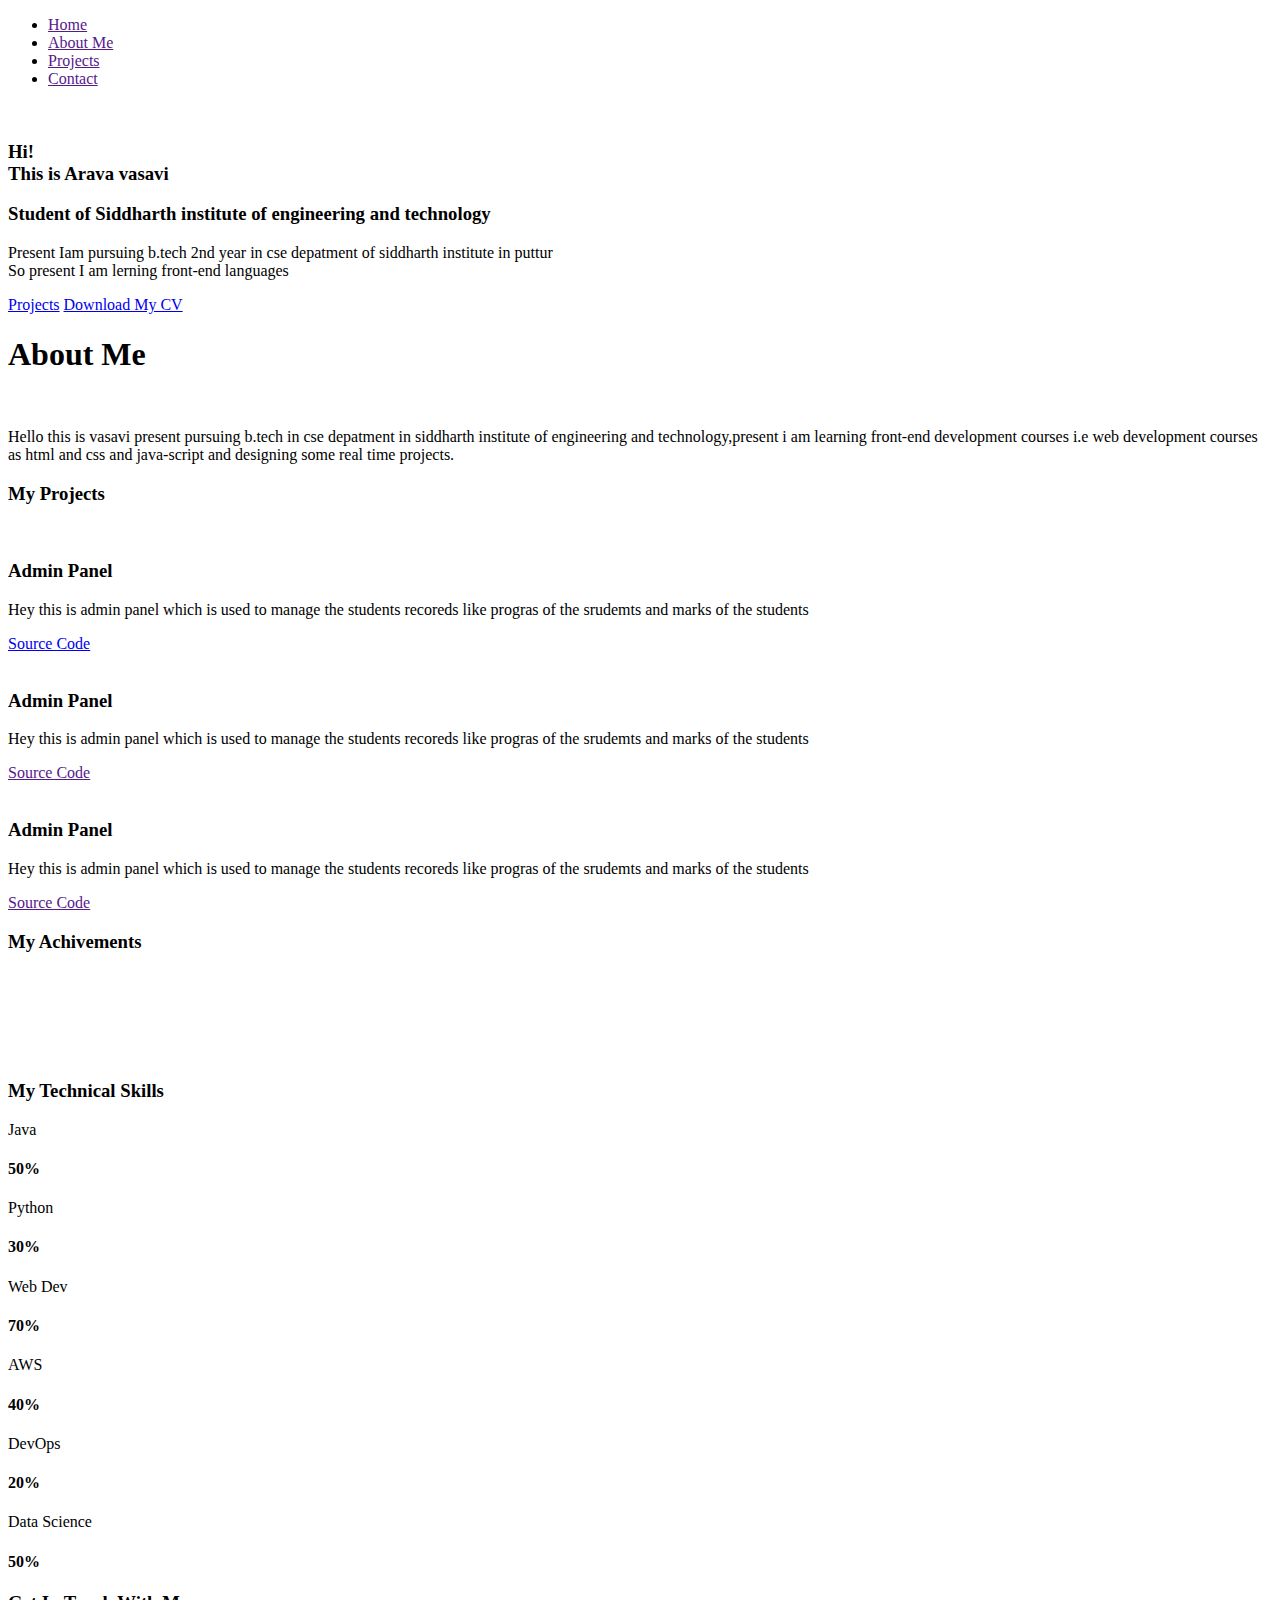
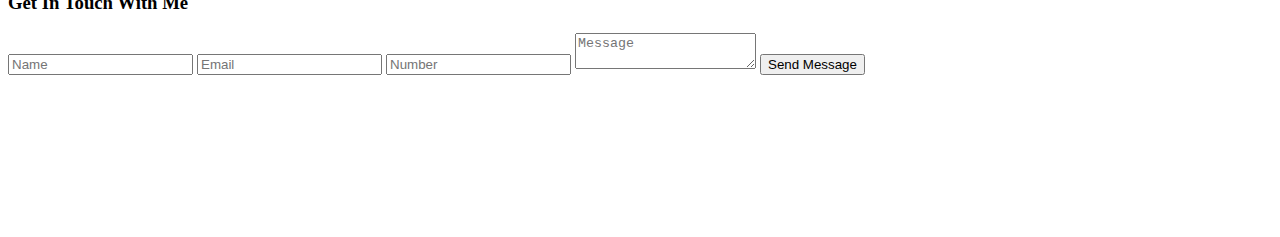
==== commit 17918a41: "Update index.html" ====
--- a/index.html
+++ b/index.html
@@ -4,7 +4,7 @@
 <head>
     <meta charset="UTF-8">
     <meta name="viewport" content="width=device-width, initial-scale=1.0">
-    <link rel="stylesheet" href="portofoliohtml.css">
+    <link rel="stylesheet" href="indexhtml.css">
     <title>Arava vasavi Portfolio Website</title>
 
 
@@ -347,4 +347,4 @@
     </div>
 </body>
 
-</html>+</html>
